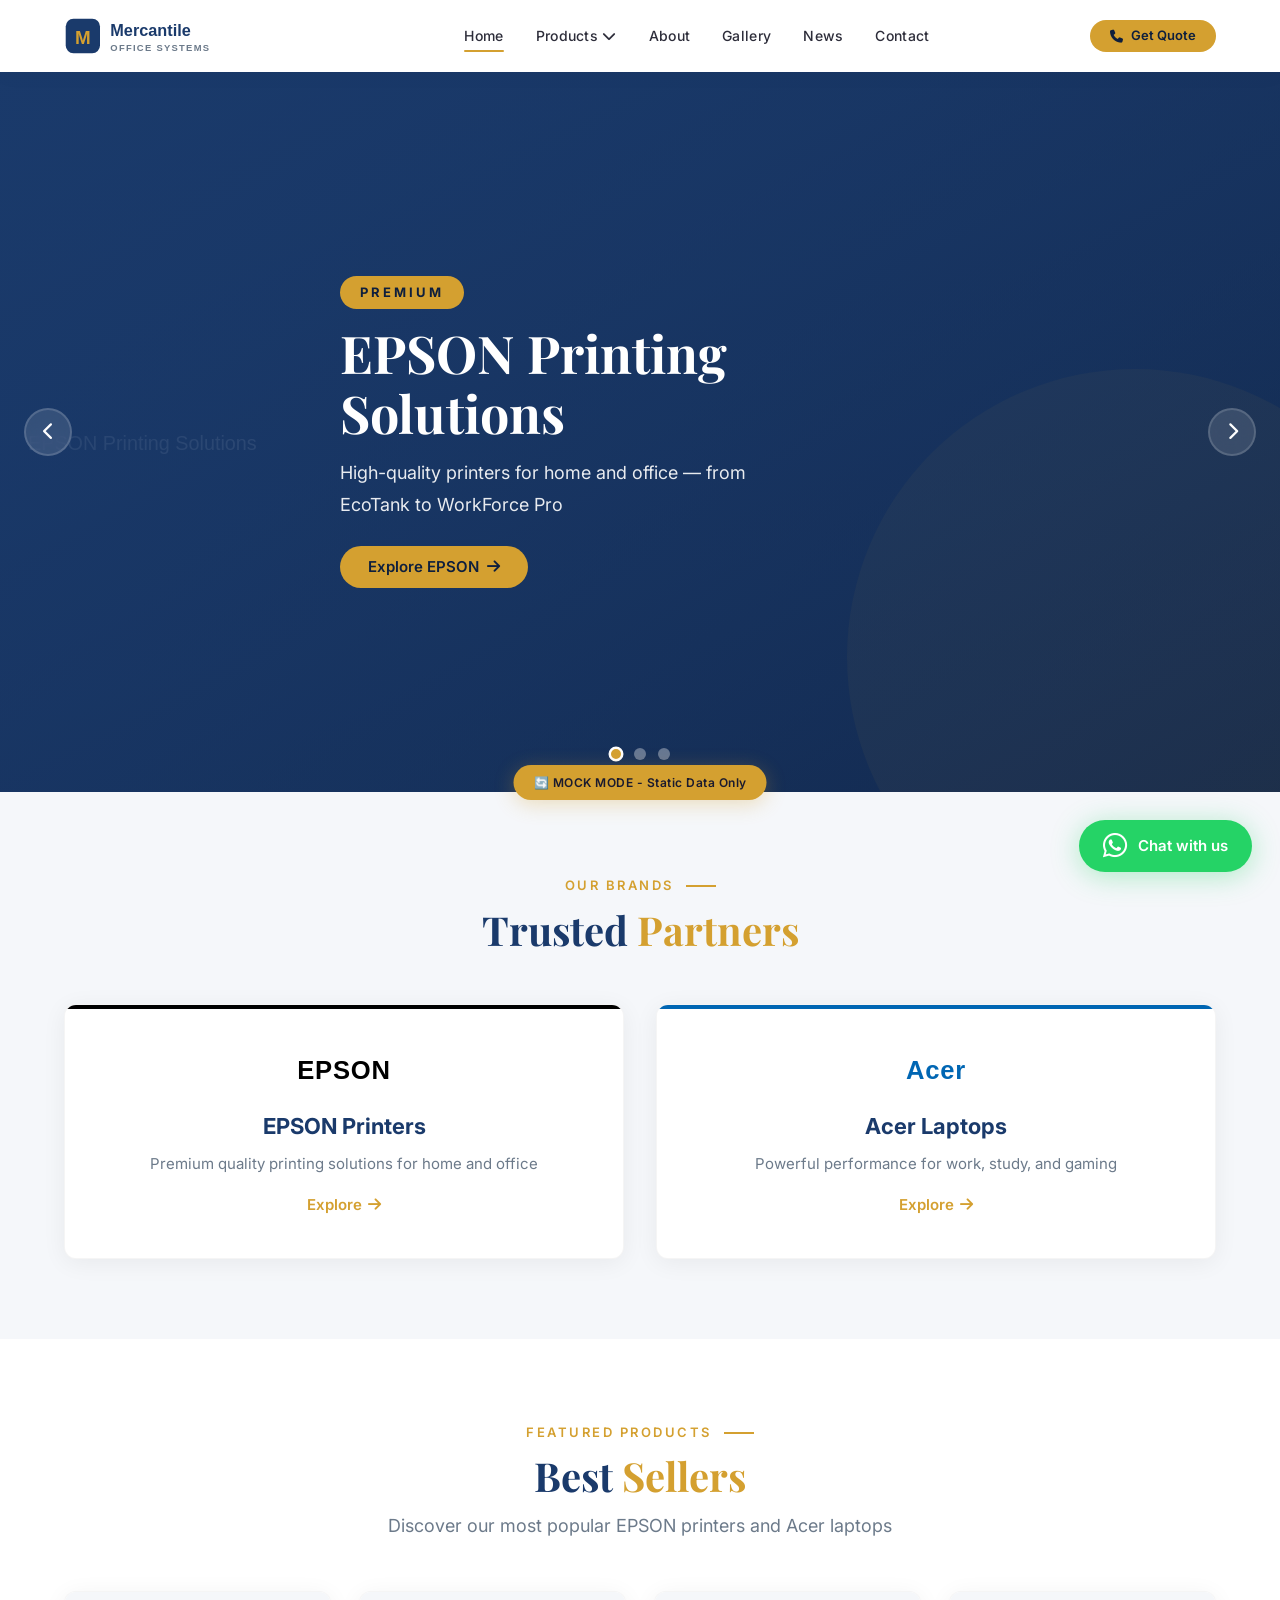
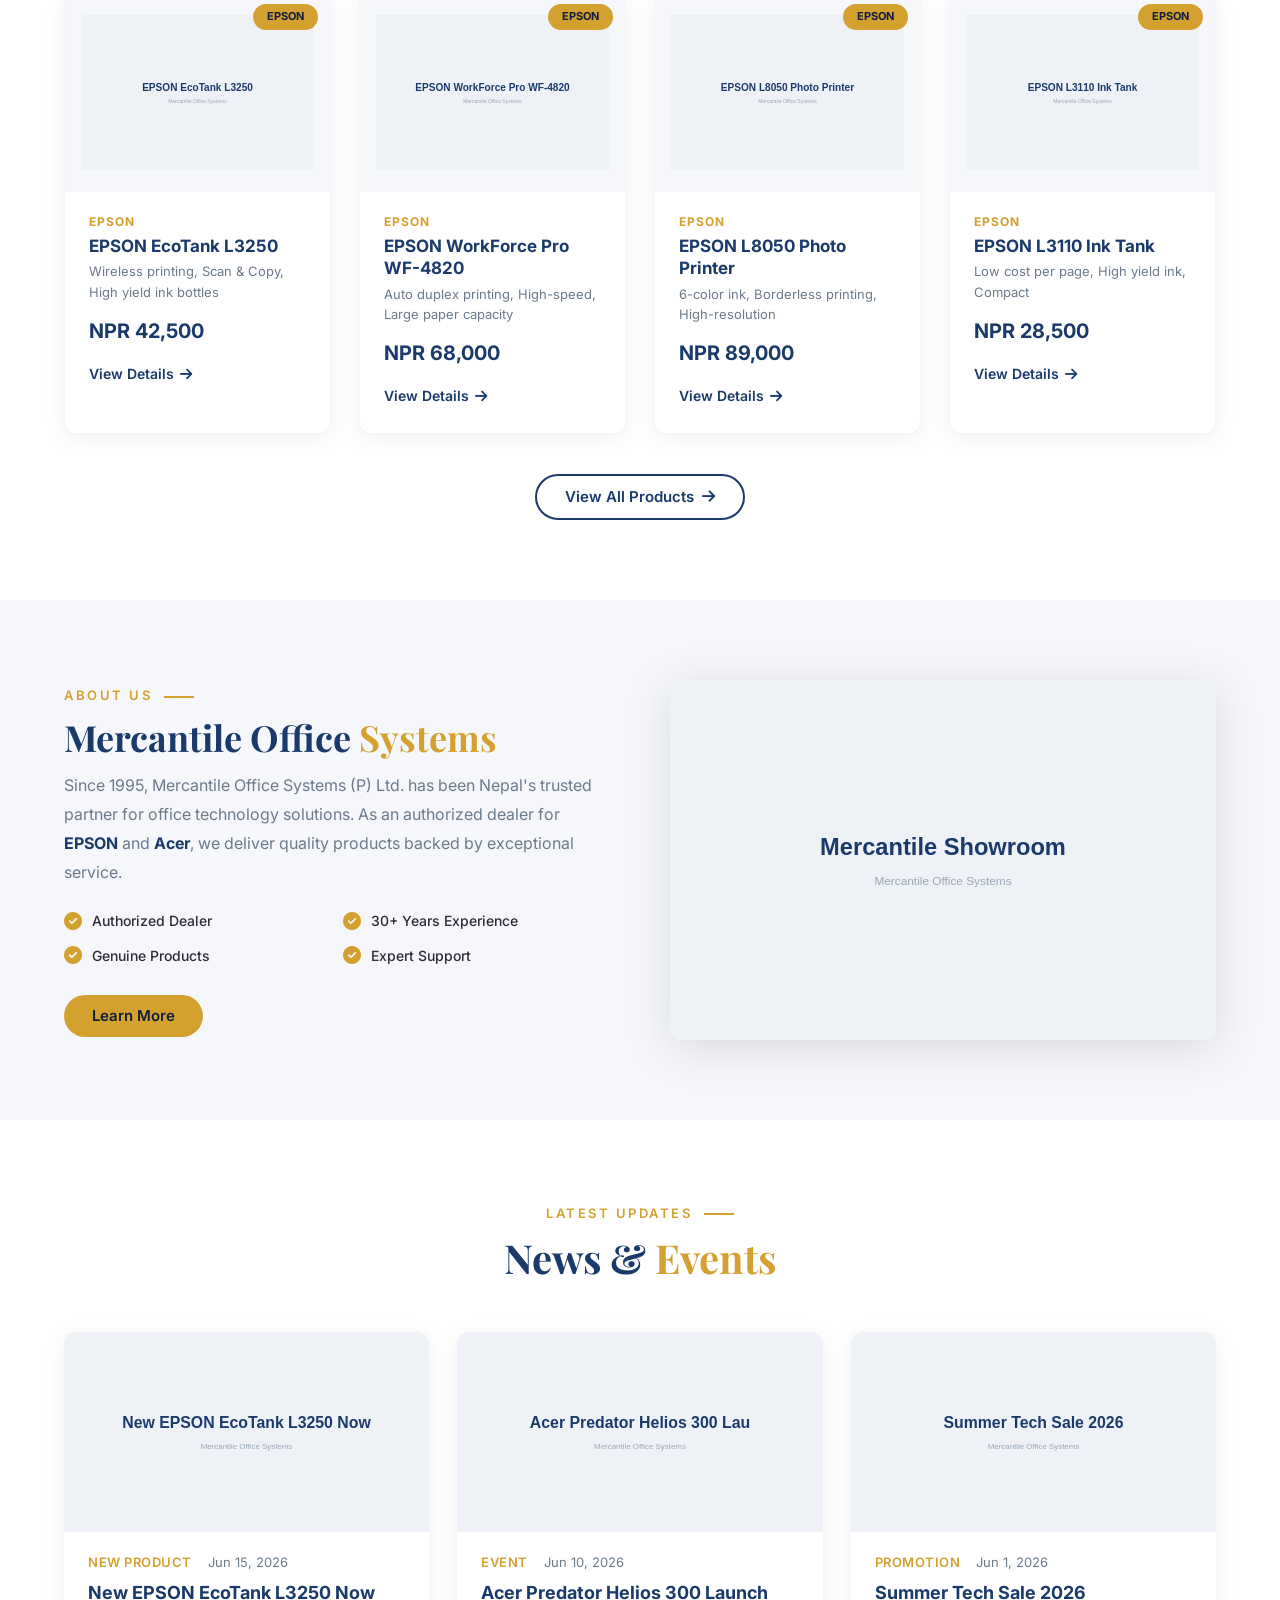
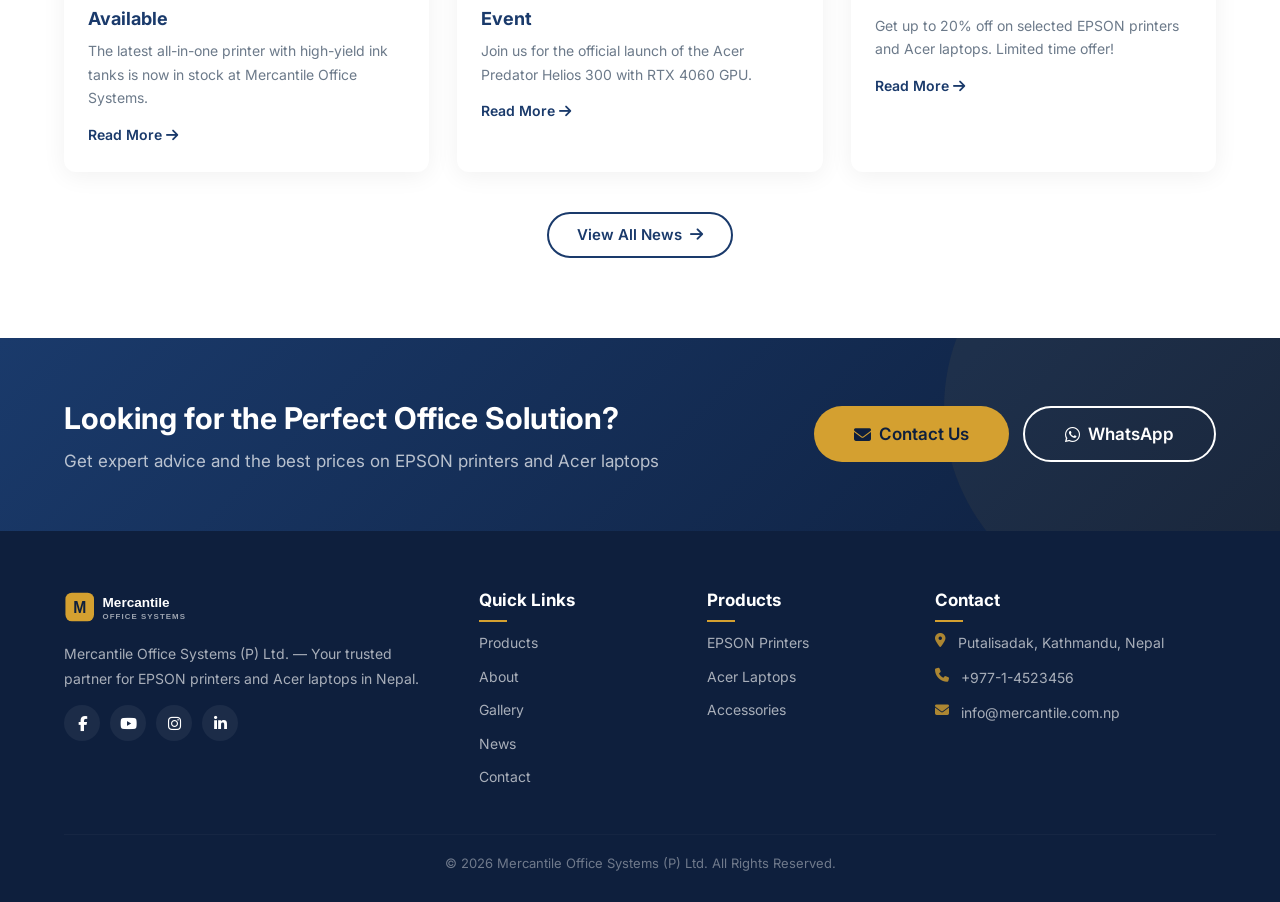
==== mercantile-demo-standalone.html @ 8b64f38b "Add files via upload" ====
<!DOCTYPE html>
<html lang="en">
<head>
    <meta charset="UTF-8">
    <meta name="viewport" content="width=device-width, initial-scale=1.0">
    <title>Mercantile Office Systems - EPSON | Acer</title>
    
    <!-- SEO Meta -->
    <meta name="description" content="Mercantile Office Systems - Authorized Dealer for EPSON Printers and Acer Laptops in Nepal.">
    <meta name="keywords" content="EPSON, Acer, Printers, Laptops, Office Systems, Nepal">
    
    <!-- Open Graph -->
    <meta property="og:title" content="Mercantile Office Systems - EPSON | Acer">
    <meta property="og:description" content="Authorized Dealer for EPSON Printers and Acer Laptops">
    
    <!-- Google Fonts -->
    <link href="https://fonts.googleapis.com/css2?family=Inter:wght@300;400;500;600;700;800;900&family=Playfair+Display:wght@700&display=swap" rel="stylesheet">
    
    <!-- Font Awesome -->
    <link rel="stylesheet" href="https://cdnjs.cloudflare.com/ajax/libs/font-awesome/6.5.0/css/all.min.css">
    
    <!-- Main Styles -->
    <style>
/* ========================================== */
/* MERCANTILE OFFICE SYSTEMS - MAIN STYLES    */
/* EPSON | ACER - Static Mockup              */
/* ========================================== */

/* ---------- CSS Variables ---------- */
:root {
    --primary: #1a3a6b;
    --primary-light: #2a5a8b;
    --primary-dark: #0e1f3d;
    --secondary: #d4a030;
    --secondary-light: #e8c060;
    --secondary-dark: #b88820;
    --white: #ffffff;
    --light: #f5f7fa;
    --gray: #6c757d;
    --dark: #1a1a2e;
    --text-color: #2d2d3a;
    --text-light: #6c7a8a;
    
    --epson-color: #000000;
    --epson-accent: #d4a030;
    --acer-color: #0066b3;
    --acer-accent: #00a2e8;
    
    --font-primary: 'Inter', -apple-system, BlinkMacSystemFont, 'Segoe UI', sans-serif;
    --font-display: 'Playfair Display', serif;
    
    --transition: all 0.3s cubic-bezier(0.4, 0, 0.2, 1);
    --shadow: 0 4px 24px rgba(0,0,0,0.06);
    --shadow-hover: 0 8px 48px rgba(0,0,0,0.12);
    --radius: 12px;
    --radius-sm: 8px;
}

/* ---------- Reset ---------- */
* {
    margin: 0;
    padding: 0;
    box-sizing: border-box;
}

html {
    scroll-behavior: smooth;
    -webkit-font-smoothing: antialiased;
}

body {
    font-family: var(--font-primary);
    color: var(--text-color);
    background: var(--white);
    line-height: 1.6;
    overflow-x: hidden;
}

.container {
    max-width: 1200px;
    margin: 0 auto;
    padding: 0 24px;
}

a {
    text-decoration: none;
    color: inherit;
    transition: var(--transition);
}

img {
    max-width: 100%;
    height: auto;
    display: block;
}

ul {
    list-style: none;
}

/* ---------- Typography ---------- */
.section-padding {
    padding: 80px 0;
}

.section-tag {
    display: inline-block;
    font-size: 13px;
    font-weight: 600;
    color: var(--secondary);
    text-transform: uppercase;
    letter-spacing: 2.5px;
    margin-bottom: 10px;
    position: relative;
}

.section-tag::after {
    content: '';
    display: inline-block;
    width: 30px;
    height: 2px;
    background: var(--secondary);
    margin-left: 12px;
    vertical-align: middle;
}

.section-title {
    font-family: var(--font-display);
    font-size: 40px;
    font-weight: 700;
    color: var(--primary);
    margin-bottom: 12px;
    line-height: 1.2;
}

.section-title span {
    color: var(--secondary);
}

.section-subtitle {
    font-size: 18px;
    color: var(--text-light);
    max-width: 600px;
    margin: 0 auto 40px;
}

.section-header {
    text-align: center;
    margin-bottom: 50px;
}

.section-footer {
    text-align: center;
    margin-top: 40px;
}

/* ---------- Buttons ---------- */
.btn {
    display: inline-flex;
    align-items: center;
    justify-content: center;
    gap: 8px;
    padding: 12px 28px;
    font-family: var(--font-primary);
    font-weight: 600;
    font-size: 15px;
    border-radius: 50px;
    border: none;
    cursor: pointer;
    transition: var(--transition);
    text-align: center;
    line-height: 1.2;
}

.btn-primary {
    background: var(--secondary);
    color: var(--primary-dark);
}

.btn-primary:hover {
    background: var(--secondary-light);
    transform: translateY(-2px);
    box-shadow: 0 8px 30px rgba(212, 160, 48, 0.35);
}

.btn-outline-primary {
    background: transparent;
    color: var(--primary);
    border: 2px solid var(--primary);
}

.btn-outline-primary:hover {
    background: var(--primary);
    color: var(--white);
    transform: translateY(-2px);
}

.btn-outline-light {
    background: transparent;
    color: var(--white);
    border: 2px solid var(--white);
}

.btn-outline-light:hover {
    background: var(--white);
    color: var(--primary);
    transform: translateY(-2px);
}

.btn-lg {
    padding: 16px 40px;
    font-size: 17px;
}

.btn-sm {
    padding: 8px 20px;
    font-size: 13px;
}

/* ---------- Header ---------- */
#main-header {
    position: fixed;
    top: 0;
    left: 0;
    right: 0;
    z-index: 1000;
    background: rgba(255, 255, 255, 0.97);
    backdrop-filter: blur(12px);
    box-shadow: 0 1px 24px rgba(0,0,0,0.04);
    transition: var(--transition);
}

#main-header.scrolled {
    box-shadow: 0 4px 40px rgba(0,0,0,0.08);
}

.header-wrapper {
    display: flex;
    align-items: center;
    justify-content: space-between;
    padding: 10px 0;
    min-height: 72px;
}

.logo img {
    height: 48px;
    width: auto;
}

/* Navigation */
.main-nav .nav-list {
    display: flex;
    align-items: center;
    gap: 32px;
}

.main-nav .nav-list > li > a {
    font-weight: 500;
    font-size: 14px;
    color: var(--text-color);
    padding: 8px 0;
    position: relative;
    letter-spacing: 0.3px;
}

.main-nav .nav-list > li > a::after {
    content: '';
    position: absolute;
    bottom: 0;
    left: 0;
    width: 0;
    height: 2.5px;
    background: var(--secondary);
    transition: var(--transition);
    border-radius: 2px;
}

.main-nav .nav-list > li > a:hover::after,
.main-nav .nav-list > li > a.active::after {
    width: 100%;
}

.main-nav .nav-list > li > a:hover {
    color: var(--primary);
}

/* Dropdown */
.dropdown-menu {
    position: absolute;
    top: calc(100% + 12px);
    left: 50%;
    transform: translateX(-50%) translateY(8px);
    background: var(--white);
    min-width: 220px;
    padding: 8px 0;
    border-radius: var(--radius);
    box-shadow: var(--shadow-hover);
    opacity: 0;
    visibility: hidden;
    transition: var(--transition);
    border: 1px solid rgba(0,0,0,0.04);
}

.dropdown:hover .dropdown-menu {
    opacity: 1;
    visibility: visible;
    transform: translateX(-50%) translateY(0);
}

.dropdown-menu li a {
    display: block;
    padding: 10px 24px;
    font-size: 14px;
    color: var(--text-color);
    transition: var(--transition);
}

.dropdown-menu li a:hover {
    background: var(--light);
    color: var(--primary);
}

/* Mobile Toggle */
.mobile-menu-toggle {
    display: none;
    flex-direction: column;
    gap: 5px;
    background: none;
    border: none;
    cursor: pointer;
    padding: 4px;
}

.mobile-menu-toggle span {
    display: block;
    width: 26px;
    height: 2.5px;
    background: var(--primary);
    border-radius: 2px;
    transition: var(--transition);
}

.mobile-menu-toggle.active span:nth-child(1) {
    transform: rotate(45deg) translate(5px, 5px);
}

.mobile-menu-toggle.active span:nth-child(2) {
    opacity: 0;
}

.mobile-menu-toggle.active span:nth-child(3) {
    transform: rotate(-45deg) translate(5px, -5px);
}

/* ---------- Hero Slider ---------- */
.hero-slider {
    margin-top: 72px;
    position: relative;
    height: 80vh;
    min-height: 480px;
    max-height: 720px;
    overflow: hidden;
}

.slider-container {
    width: 100%;
    height: 100%;
    position: relative;
}

.slider-track {
    display: flex;
    width: 100%;
    height: 100%;
    transition: transform 0.7s cubic-bezier(0.25, 0.46, 0.45, 0.94);
}

.slide {
    flex: 0 0 100%;
    height: 100%;
    position: relative;
    display: flex;
    align-items: center;
}

.slide-bg {
    position: absolute;
    inset: 0;
    background-size: cover;
    background-position: center;
    background-repeat: no-repeat;
}

.slide-bg::after {
    content: '';
    position: absolute;
    inset: 0;
    background: linear-gradient(135deg, rgba(26, 58, 107, 0.85) 0%, rgba(26, 58, 107, 0.30) 100%);
}

.slide-content {
    position: relative;
    z-index: 2;
    color: var(--white);
    max-width: 680px;
    padding: 40px;
    animation: slideUp 0.7s ease forwards;
}

.slide-content .slide-tag {
    display: inline-block;
    font-size: 13px;
    text-transform: uppercase;
    letter-spacing: 3px;
    background: var(--secondary);
    color: var(--primary-dark);
    padding: 6px 20px;
    border-radius: 50px;
    font-weight: 700;
    margin-bottom: 14px;
}

.slide-content h1 {
    font-family: var(--font-display);
    font-size: 52px;
    font-weight: 700;
    line-height: 1.15;
    margin-bottom: 14px;
}

.slide-content h1 span {
    color: var(--secondary);
}

.slide-content p {
    font-size: 18px;
    opacity: 0.9;
    margin-bottom: 24px;
    max-width: 480px;
    line-height: 1.8;
}

.slide-content .btn-group {
    display: flex;
    gap: 14px;
    flex-wrap: wrap;
}

/* Slider Controls */
.slider-btn {
    position: absolute;
    top: 50%;
    transform: translateY(-50%);
    background: rgba(255,255,255,0.12);
    backdrop-filter: blur(10px);
    border: 2px solid rgba(255,255,255,0.15);
    color: var(--white);
    width: 48px;
    height: 48px;
    border-radius: 50%;
    display: flex;
    align-items: center;
    justify-content: center;
    cursor: pointer;
    transition: var(--transition);
    z-index: 10;
    font-size: 18px;
}

.slider-btn:hover {
    background: var(--secondary);
    border-color: var(--secondary);
    color: var(--primary-dark);
}

.slider-btn.prev { left: 24px; }
.slider-btn.next { right: 24px; }

.slider-dots {
    position: absolute;
    bottom: 32px;
    left: 50%;
    transform: translateX(-50%);
    display: flex;
    gap: 12px;
    z-index: 10;
}

.slider-dots .dot {
    width: 12px;
    height: 12px;
    border-radius: 50%;
    background: rgba(255,255,255,0.35);
    border: 2px solid transparent;
    cursor: pointer;
    transition: var(--transition);
}

.slider-dots .dot.active {
    background: var(--secondary);
    border-color: var(--white);
    transform: scale(1.25);
}

@keyframes slideUp {
    from { opacity: 0; transform: translateY(30px); }
    to { opacity: 1; transform: translateY(0); }
}

/* ---------- Brand Section ---------- */
.brand-section {
    background: var(--light);
}

.brand-grid {
    display: grid;
    grid-template-columns: 1fr 1fr;
    gap: 32px;
}

.brand-card {
    background: var(--white);
    border-radius: var(--radius);
    padding: 40px 36px;
    text-align: center;
    box-shadow: var(--shadow);
    transition: var(--transition);
    border: 1px solid rgba(0,0,0,0.04);
    position: relative;
    overflow: hidden;
}

.brand-card::before {
    content: '';
    position: absolute;
    top: 0;
    left: 0;
    right: 0;
    height: 4px;
}

.brand-card.epson::before {
    background: var(--epson-color);
}

.brand-card.acer::before {
    background: var(--acer-color);
}

.brand-card:hover {
    transform: translateY(-6px);
    box-shadow: var(--shadow-hover);
}

.brand-card .brand-logo {
    height: 48px;
    margin: 0 auto 16px;
    object-fit: contain;
}

.brand-card h3 {
    font-size: 22px;
    font-weight: 700;
    color: var(--primary);
    margin-bottom: 8px;
}

.brand-card p {
    color: var(--text-light);
    font-size: 15px;
    margin-bottom: 16px;
}

.brand-link {
    font-weight: 600;
    color: var(--secondary);
    display: inline-flex;
    align-items: center;
    gap: 6px;
    font-size: 15px;
}

.brand-link:hover {
    color: var(--secondary-dark);
    gap: 12px;
}

/* ---------- Products Section ---------- */
.products-grid {
    display: grid;
    grid-template-columns: repeat(auto-fill, minmax(260px, 1fr));
    gap: 28px;
}

.product-card {
    background: var(--white);
    border-radius: var(--radius);
    overflow: hidden;
    box-shadow: var(--shadow);
    transition: var(--transition);
    border: 1px solid rgba(0,0,0,0.04);
}

.product-card:hover {
    transform: translateY(-6px);
    box-shadow: var(--shadow-hover);
}

.product-card .product-image {
    height: 200px;
    overflow: hidden;
    background: var(--light);
    position: relative;
}

.product-card .product-image img {
    width: 100%;
    height: 100%;
    object-fit: contain;
    padding: 16px;
    transition: var(--transition);
}

.product-card:hover .product-image img {
    transform: scale(1.04);
}

.product-card .product-badge {
    position: absolute;
    top: 12px;
    right: 12px;
    font-size: 11px;
    font-weight: 700;
    text-transform: uppercase;
    padding: 4px 14px;
    border-radius: 50px;
    background: var(--secondary);
    color: var(--primary-dark);
}

.product-card .product-body {
    padding: 20px 24px 24px;
}

.product-card .product-brand {
    font-size: 12px;
    font-weight: 700;
    text-transform: uppercase;
    letter-spacing: 1px;
    color: var(--secondary);
    margin-bottom: 4px;
}

.product-card h3 {
    font-size: 17px;
    font-weight: 700;
    color: var(--primary);
    margin-bottom: 4px;
    line-height: 1.3;
}

.product-card .product-specs {
    font-size: 13px;
    color: var(--text-light);
    margin-bottom: 12px;
    line-height: 1.6;
}

.product-card .product-price {
    font-size: 20px;
    font-weight: 700;
    color: var(--primary);
    margin-bottom: 14px;
}

.product-card .product-link {
    display: inline-flex;
    align-items: center;
    gap: 6px;
    font-weight: 600;
    color: var(--primary);
    font-size: 14px;
}

.product-card .product-link:hover {
    color: var(--secondary);
}

/* ---------- About Section ---------- */
.about-section {
    background: var(--light);
}

.about-wrapper {
    display: grid;
    grid-template-columns: 1fr 1fr;
    gap: 60px;
    align-items: center;
}

.about-content .section-title {
    font-size: 36px;
}

.about-content p {
    color: var(--text-light);
    font-size: 16px;
    line-height: 1.8;
    margin-bottom: 24px;
}

.about-content p strong {
    color: var(--primary);
}

.about-features {
    display: grid;
    grid-template-columns: 1fr 1fr;
    gap: 12px;
    margin-bottom: 28px;
}

.about-features .feature {
    display: flex;
    align-items: center;
    gap: 10px;
    font-weight: 500;
    font-size: 14px;
}

.about-features .feature i {
    color: var(--secondary);
    font-size: 18px;
}

.about-image {
    border-radius: var(--radius);
    overflow: hidden;
    box-shadow: var(--shadow-hover);
}

.about-image img {
    width: 100%;
    height: 360px;
    object-fit: cover;
    transition: var(--transition);
}

.about-image:hover img {
    transform: scale(1.02);
}

/* ---------- News Section ---------- */
.news-grid {
    display: grid;
    grid-template-columns: repeat(auto-fill, minmax(320px, 1fr));
    gap: 28px;
}

.news-card {
    background: var(--white);
    border-radius: var(--radius);
    overflow: hidden;
    box-shadow: var(--shadow);
    transition: var(--transition);
}

.news-card:hover {
    transform: translateY(-6px);
    box-shadow: var(--shadow-hover);
}

.news-card .news-image {
    height: 200px;
    overflow: hidden;
    background: var(--light);
}

.news-card .news-image img {
    width: 100%;
    height: 100%;
    object-fit: cover;
    transition: var(--transition);
}

.news-card:hover .news-image img {
    transform: scale(1.04);
}

.news-card .news-body {
    padding: 20px 24px 24px;
}

.news-card .news-meta {
    display: flex;
    gap: 16px;
    font-size: 13px;
    color: var(--text-light);
    margin-bottom: 8px;
}

.news-card .news-meta .category {
    color: var(--secondary);
    font-weight: 600;
    text-transform: uppercase;
    letter-spacing: 0.5px;
}

.news-card h3 {
    font-size: 18px;
    font-weight: 700;
    color: var(--primary);
    margin-bottom: 8px;
    line-height: 1.4;
}

.news-card p {
    color: var(--text-light);
    font-size: 14px;
    line-height: 1.7;
    margin-bottom: 12px;
}

.news-card .read-more {
    font-weight: 600;
    color: var(--primary);
    font-size: 14px;
    display: inline-flex;
    align-items: center;
    gap: 4px;
}

.news-card .read-more:hover {
    color: var(--secondary);
}

/* ---------- CTA Section ---------- */
.cta-section {
    background: linear-gradient(135deg, var(--primary), var(--primary-dark));
    padding: 56px 0;
    position: relative;
    overflow: hidden;
}

.cta-section::before {
    content: '';
    position: absolute;
    right: -5%;
    bottom: -40%;
    width: 400px;
    height: 400px;
    border-radius: 50%;
    background: rgba(212, 160, 48, 0.06);
}

.cta-wrapper {
    display: flex;
    justify-content: space-between;
    align-items: center;
    gap: 40px;
    position: relative;
    z-index: 1;
}

.cta-content h2 {
    color: var(--white);
    font-size: 30px;
    font-weight: 700;
    margin-bottom: 6px;
}

.cta-content p {
    color: rgba(255,255,255,0.7);
    font-size: 17px;
}

.cta-buttons {
    display: flex;
    gap: 14px;
    flex-wrap: wrap;
}

/* ---------- Footer ---------- */
#main-footer {
    background: var(--primary-dark);
    color: rgba(255,255,255,0.8);
    padding: 56px 0 28px;
}

.footer-grid {
    display: grid;
    grid-template-columns: 2fr 1fr 1fr 1.5fr;
    gap: 40px;
    margin-bottom: 36px;
}

.footer-col .footer-logo {
    height: 40px;
    margin-bottom: 14px;
}

.footer-col p {
    font-size: 14px;
    line-height: 1.8;
    opacity: 0.8;
    margin-bottom: 14px;
}

.footer-col h4 {
    color: var(--white);
    font-size: 17px;
    margin-bottom: 16px;
    position: relative;
}

.footer-col h4::after {
    content: '';
    position: absolute;
    bottom: -8px;
    left: 0;
    width: 28px;
    height: 2px;
    background: var(--secondary);
}

.footer-links li {
    margin-bottom: 8px;
}

.footer-links li a {
    font-size: 14px;
    opacity: 0.8;
    transition: var(--transition);
}

.footer-links li a:hover {
    opacity: 1;
    color: var(--secondary);
    padding-left: 4px;
}

.social-links {
    display: flex;
    gap: 10px;
    margin-top: 12px;
}

.social-links a {
    width: 36px;
    height: 36px;
    border-radius: 50%;
    background: rgba(255,255,255,0.06);
    display: flex;
    align-items: center;
    justify-content: center;
    transition: var(--transition);
    color: var(--white);
    font-size: 15px;
}

.social-links a:hover {
    background: var(--secondary);
    color: var(--primary-dark);
    transform: translateY(-3px);
}

.contact-info p {
    display: flex;
    align-items: flex-start;
    gap: 12px;
    margin-bottom: 10px;
    font-size: 14px;
}

.contact-info p i {
    color: var(--secondary);
    margin-top: 3px;
}

.footer-bottom {
    border-top: 1px solid rgba(255,255,255,0.06);
    padding-top: 18px;
    text-align: center;
    font-size: 13px;
    opacity: 0.5;
}

/* ---------- WhatsApp Widget ---------- */
.whatsapp-widget {
    position: fixed;
    bottom: 28px;
    right: 28px;
    z-index: 999;
}

.whatsapp-widget a {
    display: flex;
    align-items: center;
    gap: 10px;
    background: #25D366;
    color: var(--white);
    padding: 12px 24px;
    border-radius: 50px;
    box-shadow: 0 4px 28px rgba(37, 211, 102, 0.35);
    transition: var(--transition);
    font-weight: 600;
    font-size: 15px;
}

.whatsapp-widget a:hover {
    transform: scale(1.05);
    box-shadow: 0 6px 40px rgba(37, 211, 102, 0.45);
}

.whatsapp-widget a i {
    font-size: 28px;
}

/* ---------- Utilities ---------- */
.text-center { text-align: center; }
.mt-20 { margin-top: 20px; }
.mb-20 { margin-bottom: 20px; }
.flex { display: flex; }
.flex-center { display: flex; align-items: center; justify-content: center; }
.gap-10 { gap: 10px; }
.gap-20 { gap: 20px; }
</style>
    <style>
/* ========================================== */
/* MERCANTILE OFFICE SYSTEMS - RESPONSIVE    */
/* ========================================== */

/* ---------- Tablets ---------- */
@media (max-width: 1024px) {
    .hero-slider {
        height: 60vh;
        min-height: 400px;
    }
    
    .slide-content h1 {
        font-size: 40px;
    }
    
    .about-wrapper {
        grid-template-columns: 1fr;
        gap: 40px;
    }
    
    .about-image img {
        height: 280px;
    }
    
    .footer-grid {
        grid-template-columns: 1fr 1fr;
        gap: 32px;
    }
    
    .products-grid {
        grid-template-columns: repeat(auto-fill, minmax(220px, 1fr));
    }
}

/* ---------- Mobile ---------- */
@media (max-width: 768px) {
    /* Header */
    .mobile-menu-toggle {
        display: flex;
    }
    
    .main-nav {
        position: fixed;
        top: 0;
        right: -100%;
        width: 80%;
        max-width: 360px;
        height: 100vh;
        background: var(--white);
        padding: 80px 32px 32px;
        transition: var(--transition);
        box-shadow: -4px 0 40px rgba(0,0,0,0.08);
        overflow-y: auto;
    }
    
    .main-nav.mobile-open {
        right: 0;
    }
    
    .main-nav .nav-list {
        flex-direction: column;
        align-items: stretch;
        gap: 4px;
    }
    
    .main-nav .nav-list > li > a {
        padding: 12px 0;
        font-size: 16px;
    }
    
    .dropdown-menu {
        position: static;
        transform: none;
        box-shadow: none;
        opacity: 1;
        visibility: visible;
        padding-left: 16px;
        border-left: 2px solid var(--secondary);
        display: none;
    }
    
    .dropdown:hover .dropdown-menu {
        transform: none;
    }
    
    .dropdown.active .dropdown-menu {
        display: block;
    }
    
    /* Hero */
    .hero-slider {
        height: 70vh;
        min-height: 380px;
        margin-top: 64px;
    }
    
    .slide-content {
        padding: 20px;
    }
    
    .slide-content h1 {
        font-size: 30px;
    }
    
    .slide-content p {
        font-size: 15px;
    }
    
    .slider-btn {
        width: 40px;
        height: 40px;
        font-size: 14px;
    }
    
    .slider-btn.prev { left: 12px; }
    .slider-btn.next { right: 12px; }
    
    /* Brand Section */
    .brand-grid {
        grid-template-columns: 1fr;
        gap: 20px;
    }
    
    .brand-card {
        padding: 28px 24px;
    }
    
    /* Products */
    .products-grid {
        grid-template-columns: repeat(auto-fill, minmax(160px, 1fr));
        gap: 16px;
    }
    
    .product-card .product-image {
        height: 150px;
    }
    
    .product-card .product-body {
        padding: 14px 16px 18px;
    }
    
    .product-card h3 {
        font-size: 15px;
    }
    
    .product-card .product-price {
        font-size: 17px;
    }
    
    /* News */
    .news-grid {
        grid-template-columns: 1fr;
        gap: 20px;
    }
    
    /* About */
    .about-features {
        grid-template-columns: 1fr 1fr;
    }
    
    /* CTA */
    .cta-wrapper {
        flex-direction: column;
        text-align: center;
    }
    
    .cta-content h2 {
        font-size: 24px;
    }
    
    .cta-buttons {
        justify-content: center;
    }
    
    /* Footer */
    .footer-grid {
        grid-template-columns: 1fr;
        gap: 28px;
    }
    
    /* Section Padding */
    .section-padding {
        padding: 48px 0;
    }
    
    .section-title {
        font-size: 30px;
    }
    
    .section-subtitle {
        font-size: 15px;
    }
    
    /* WhatsApp */
    .whatsapp-widget .whatsapp-label {
        display: none;
    }
    
    .whatsapp-widget a {
        padding: 14px;
        border-radius: 50%;
    }
    
    .whatsapp-widget a i {
        font-size: 32px;
    }
}

/* ---------- Small Mobile ---------- */
@media (max-width: 480px) {
    .container {
        padding: 0 16px;
    }
    
    .hero-slider {
        height: 60vh;
        min-height: 320px;
    }
    
    .slide-content h1 {
        font-size: 24px;
    }
    
    .slide-content .slide-tag {
        font-size: 11px;
        padding: 4px 14px;
    }
    
    .products-grid {
        grid-template-columns: 1fr 1fr;
        gap: 12px;
    }
    
    .product-card .product-image {
        height: 120px;
    }
    
    .product-card .product-body {
        padding: 10px 12px 14px;
    }
    
    .product-card h3 {
        font-size: 13px;
    }
    
    .product-card .product-specs {
        font-size: 11px;
    }
    
    .product-card .product-price {
        font-size: 15px;
    }
    
    .product-card .product-link {
        font-size: 12px;
    }
    
    .btn {
        padding: 10px 20px;
        font-size: 13px;
    }
    
    .btn-lg {
        padding: 12px 28px;
        font-size: 15px;
    }
}
</style>
</head>
<body>

    <!-- ========================================== -->
    <!-- HEADER -->
    <!-- ========================================== -->
    <header id="main-header">
        <div class="container">
            <div class="header-wrapper">
                <div class="logo">
                    <a href="./index.html">
                        <img src="data:image/svg+xml;charset=utf-8,%3Csvg%20xmlns%3D%22http%3A//www.w3.org/2000/svg%22%20viewBox%3D%220%200%20280%2056%22%20width%3D%22280%22%20height%3D%2256%22%3E%0A%20%20%3Crect%20x%3D%222%22%20y%3D%228%22%20width%3D%2240%22%20height%3D%2240%22%20rx%3D%229%22%20fill%3D%22%231a3a6b%22/%3E%0A%20%20%3Ctext%20x%3D%2222%22%20y%3D%2237%22%20font-family%3D%22Inter%2C%20sans-serif%22%20font-size%3D%2222%22%20font-weight%3D%22800%22%20fill%3D%22%23d4a030%22%20text-anchor%3D%22middle%22%3EM%3C/text%3E%0A%20%20%3Ctext%20x%3D%2254%22%20y%3D%2228%22%20font-family%3D%22Inter%2C%20sans-serif%22%20font-size%3D%2219%22%20font-weight%3D%22800%22%20fill%3D%22%231a3a6b%22%3EMercantile%3C/text%3E%0A%20%20%3Ctext%20x%3D%2254%22%20y%3D%2245%22%20font-family%3D%22Inter%2C%20sans-serif%22%20font-size%3D%2211%22%20font-weight%3D%22600%22%20fill%3D%22%236c7a8a%22%20letter-spacing%3D%221.5%22%3EOFFICE%20SYSTEMS%3C/text%3E%0A%3C/svg%3E%0A" alt="Mercantile Office Systems" id="site-logo">
                    </a>
                </div>
                
                <nav class="main-nav" id="main-nav">
                    <ul class="nav-list">
                        <li><a href="./index.html" class="active">Home</a></li>
                        <li class="dropdown">
                            <a href="#" data-page="products.html">Products <i class="fas fa-chevron-down"></i></a>
                            <ul class="dropdown-menu">
                                <li><a href="#" data-page="products.html?category=Printer">EPSON Printers</a></li>
                                <li><a href="#" data-page="products.html?category=Laptop">Acer Laptops</a></li>
                                <li><a href="#" data-page="products.html?category=Accessory">Accessories</a></li>
                            </ul>
                        </li>
                        <li><a href="#" data-page="about.html">About</a></li>
                        <li><a href="#" data-page="gallery.html">Gallery</a></li>
                        <li><a href="#" data-page="news.html">News</a></li>
                        <li><a href="#" data-page="contact.html">Contact</a></li>
                    </ul>
                </nav>
                
                <div class="header-actions">
                    <a href="#" data-page="contact.html" class="btn btn-primary btn-sm">
                        <i class="fas fa-phone"></i> Get Quote
                    </a>
                    <button class="mobile-menu-toggle" id="mobile-toggle">
                        <span></span><span></span><span></span>
                    </button>
                </div>
            </div>
        </div>
    </header>

    <!-- ========================================== -->
    <!-- MAIN CONTENT -->
    <!-- ========================================== -->
    <main>
        <!-- Hero Slider -->
        <section class="hero-slider" id="hero-slider">
            <div class="slider-container">
                <div class="slider-track" id="slider-track"></div>
                
                <button class="slider-btn prev" id="slider-prev">
                    <i class="fas fa-chevron-left"></i>
                </button>
                <button class="slider-btn next" id="slider-next">
                    <i class="fas fa-chevron-right"></i>
                </button>
                
                <div class="slider-dots" id="slider-dots"></div>
            </div>
        </section>

        <!-- Brand Showcase -->
        <section class="brand-section section-padding">
            <div class="container">
                <div class="section-header">
                    <span class="section-tag">Our Brands</span>
                    <h2 class="section-title">Trusted <span>Partners</span></h2>
                </div>
                
                <div class="brand-grid">
                    <div class="brand-card epson">
                        <img src="data:image/svg+xml;charset=utf-8,%3Csvg%20xmlns%3D%22http%3A//www.w3.org/2000/svg%22%20viewBox%3D%220%200%20280%2056%22%20width%3D%22280%22%20height%3D%2256%22%3E%0A%20%20%3Crect%20x%3D%222%22%20y%3D%228%22%20width%3D%2240%22%20height%3D%2240%22%20rx%3D%229%22%20fill%3D%22%231a3a6b%22/%3E%0A%20%20%3Ctext%20x%3D%2222%22%20y%3D%2237%22%20font-family%3D%22Inter%2C%20sans-serif%22%20font-size%3D%2222%22%20font-weight%3D%22800%22%20fill%3D%22%23d4a030%22%20text-anchor%3D%22middle%22%3EM%3C/text%3E%0A%20%20%3Ctext%20x%3D%2254%22%20y%3D%2228%22%20font-family%3D%22Inter%2C%20sans-serif%22%20font-size%3D%2219%22%20font-weight%3D%22800%22%20fill%3D%22%231a3a6b%22%3EMercantile%3C/text%3E%0A%20%20%3Ctext%20x%3D%2254%22%20y%3D%2245%22%20font-family%3D%22Inter%2C%20sans-serif%22%20font-size%3D%2211%22%20font-weight%3D%22600%22%20fill%3D%22%236c7a8a%22%20letter-spacing%3D%221.5%22%3EOFFICE%20SYSTEMS%3C/text%3E%0A%3C/svg%3E%0A" alt="EPSON" class="brand-logo">
                        <h3>EPSON Printers</h3>
                        <p>Premium quality printing solutions for home and office</p>
                        <a href="#" data-page="products.html?category=Printer" class="brand-link">Explore <i class="fas fa-arrow-right"></i></a>
                    </div>
                    <div class="brand-card acer">
                        <img src="data:image/svg+xml;charset=utf-8,%3Csvg%20xmlns%3D%22http%3A//www.w3.org/2000/svg%22%20viewBox%3D%220%200%20280%2056%22%20width%3D%22280%22%20height%3D%2256%22%3E%0A%20%20%3Crect%20x%3D%222%22%20y%3D%228%22%20width%3D%2240%22%20height%3D%2240%22%20rx%3D%229%22%20fill%3D%22%231a3a6b%22/%3E%0A%20%20%3Ctext%20x%3D%2222%22%20y%3D%2237%22%20font-family%3D%22Inter%2C%20sans-serif%22%20font-size%3D%2222%22%20font-weight%3D%22800%22%20fill%3D%22%23d4a030%22%20text-anchor%3D%22middle%22%3EM%3C/text%3E%0A%20%20%3Ctext%20x%3D%2254%22%20y%3D%2228%22%20font-family%3D%22Inter%2C%20sans-serif%22%20font-size%3D%2219%22%20font-weight%3D%22800%22%20fill%3D%22%231a3a6b%22%3EMercantile%3C/text%3E%0A%20%20%3Ctext%20x%3D%2254%22%20y%3D%2245%22%20font-family%3D%22Inter%2C%20sans-serif%22%20font-size%3D%2211%22%20font-weight%3D%22600%22%20fill%3D%22%236c7a8a%22%20letter-spacing%3D%221.5%22%3EOFFICE%20SYSTEMS%3C/text%3E%0A%3C/svg%3E%0A" alt="Acer" class="brand-logo">
                        <h3>Acer Laptops</h3>
                        <p>Powerful performance for work, study, and gaming</p>
                        <a href="#" data-page="products.html?category=Laptop" class="brand-link">Explore <i class="fas fa-arrow-right"></i></a>
                    </div>
                </div>
            </div>
        </section>

        <!-- Products Preview -->
        <section class="products-section section-padding">
            <div class="container">
                <div class="section-header">
                    <span class="section-tag">Featured Products</span>
                    <h2 class="section-title">Best <span>Sellers</span></h2>
                    <p class="section-subtitle">Discover our most popular EPSON printers and Acer laptops</p>
                </div>
                
                <div class="products-grid" id="products-grid"></div>
                
                <div class="section-footer">
                    <a href="#" data-page="products.html" class="btn btn-outline-primary">
                        View All Products <i class="fas fa-arrow-right"></i>
                    </a>
                </div>
            </div>
        </section>

        <!-- About Preview -->
        <section class="about-section section-padding">
            <div class="container">
                <div class="about-wrapper">
                    <div class="about-content">
                        <span class="section-tag">About Us</span>
                        <h2 class="section-title">Mercantile Office <span>Systems</span></h2>
                        <p>
                            Since 1995, Mercantile Office Systems (P) Ltd. has been Nepal's trusted partner for 
                            office technology solutions. As an authorized dealer for <strong>EPSON</strong> and 
                            <strong>Acer</strong>, we deliver quality products backed by exceptional service.
                        </p>
                        <div class="about-features">
                            <div class="feature">
                                <i class="fas fa-check-circle"></i>
                                <span>Authorized Dealer</span>
                            </div>
                            <div class="feature">
                                <i class="fas fa-check-circle"></i>
                                <span>30+ Years Experience</span>
                            </div>
                            <div class="feature">
                                <i class="fas fa-check-circle"></i>
                                <span>Genuine Products</span>
                            </div>
                            <div class="feature">
                                <i class="fas fa-check-circle"></i>
                                <span>Expert Support</span>
                            </div>
                        </div>
                        <a href="#" data-page="about.html" class="btn btn-primary">Learn More</a>
                    </div>
                    <div class="about-image">
                        <img src="./src/images/about-showroom.jpg" alt="Mercantile Showroom" loading="lazy">
                    </div>
                </div>
            </div>
        </section>

        <!-- News Preview -->
        <section class="news-section section-padding">
            <div class="container">
                <div class="section-header">
                    <span class="section-tag">Latest Updates</span>
                    <h2 class="section-title">News & <span>Events</span></h2>
                </div>
                
                <div class="news-grid" id="news-grid"></div>
                
                <div class="section-footer">
                    <a href="#" data-page="news.html" class="btn btn-outline-primary">
                        View All News <i class="fas fa-arrow-right"></i>
                    </a>
                </div>
            </div>
        </section>

        <!-- CTA Section -->
        <section class="cta-section">
            <div class="container">
                <div class="cta-wrapper">
                    <div class="cta-content">
                        <h2>Looking for the Perfect Office Solution?</h2>
                        <p>Get expert advice and the best prices on EPSON printers and Acer laptops</p>
                    </div>
                    <div class="cta-buttons">
                        <a href="#" data-page="contact.html" class="btn btn-primary btn-lg">
                            <i class="fas fa-envelope"></i> Contact Us
                        </a>
                        <a href="#" class="btn btn-outline-light btn-lg" id="whatsapp-cta">
                            <i class="fab fa-whatsapp"></i> WhatsApp
                        </a>
                    </div>
                </div>
            </div>
        </section>
    </main>

    <!-- ========================================== -->
    <!-- FOOTER -->
    <!-- ========================================== -->
    <footer id="main-footer">
        <div class="container">
            <div class="footer-grid">
                <div class="footer-col">
                    <img src="data:image/svg+xml;charset=utf-8,%3Csvg%20xmlns%3D%22http%3A//www.w3.org/2000/svg%22%20viewBox%3D%220%200%20280%2056%22%20width%3D%22280%22%20height%3D%2256%22%3E%0A%20%20%3Crect%20x%3D%222%22%20y%3D%228%22%20width%3D%2240%22%20height%3D%2240%22%20rx%3D%229%22%20fill%3D%22%23d4a030%22/%3E%0A%20%20%3Ctext%20x%3D%2222%22%20y%3D%2237%22%20font-family%3D%22Inter%2C%20sans-serif%22%20font-size%3D%2222%22%20font-weight%3D%22800%22%20fill%3D%22%230e1f3d%22%20text-anchor%3D%22middle%22%3EM%3C/text%3E%0A%20%20%3Ctext%20x%3D%2254%22%20y%3D%2228%22%20font-family%3D%22Inter%2C%20sans-serif%22%20font-size%3D%2219%22%20font-weight%3D%22800%22%20fill%3D%22%23ffffff%22%3EMercantile%3C/text%3E%0A%20%20%3Ctext%20x%3D%2254%22%20y%3D%2245%22%20font-family%3D%22Inter%2C%20sans-serif%22%20font-size%3D%2211%22%20font-weight%3D%22600%22%20fill%3D%22rgba%28255%2C255%2C255%2C0.6%29%22%20letter-spacing%3D%221.5%22%3EOFFICE%20SYSTEMS%3C/text%3E%0A%3C/svg%3E%0A" alt="Mercantile" class="footer-logo">
                    <p>Mercantile Office Systems (P) Ltd. — Your trusted partner for EPSON printers and Acer laptops in Nepal.</p>
                    <div class="social-links" id="social-links">
                        <a href="#"><i class="fab fa-facebook-f"></i></a>
                        <a href="#"><i class="fab fa-youtube"></i></a>
                        <a href="#"><i class="fab fa-instagram"></i></a>
                        <a href="#"><i class="fab fa-linkedin-in"></i></a>
                    </div>
                </div>
                
                <div class="footer-col">
                    <h4>Quick Links</h4>
                    <ul class="footer-links">
                        <li><a href="#" data-page="products.html">Products</a></li>
                        <li><a href="#" data-page="about.html">About</a></li>
                        <li><a href="#" data-page="gallery.html">Gallery</a></li>
                        <li><a href="#" data-page="news.html">News</a></li>
                        <li><a href="#" data-page="contact.html">Contact</a></li>
                    </ul>
                </div>
                
                <div class="footer-col">
                    <h4>Products</h4>
                    <ul class="footer-links">
                        <li><a href="#" data-page="products.html?category=Printer">EPSON Printers</a></li>
                        <li><a href="#" data-page="products.html?category=Laptop">Acer Laptops</a></li>
                        <li><a href="#" data-page="products.html?category=Accessory">Accessories</a></li>
                    </ul>
                </div>
                
                <div class="footer-col">
                    <h4>Contact</h4>
                    <div class="contact-info">
                        <p><i class="fas fa-map-marker-alt"></i> <span id="footer-address">Kathmandu, Nepal</span></p>
                        <p><i class="fas fa-phone"></i> <span id="footer-phone">+977-1-XXXXXXXX</span></p>
                        <p><i class="fas fa-envelope"></i> <span id="footer-email">info@mercantile.com.np</span></p>
                    </div>
                </div>
            </div>
            
            <div class="footer-bottom">
                <p>&copy; <span id="current-year"></span> Mercantile Office Systems (P) Ltd. All Rights Reserved.</p>
            </div>
        </div>
    </footer>

    <!-- ========================================== -->
    <!-- WHATSAPP WIDGET -->
    <!-- ========================================== -->
    <div class="whatsapp-widget">
        <a href="#" id="whatsapp-link" target="_blank">
            <i class="fab fa-whatsapp"></i>
            <span class="whatsapp-label">Chat with us</span>
        </a>
    </div>

    <!-- ========================================== -->
    <!-- SCRIPTS -->
    <!-- ========================================== -->
    <script>
// ===== mock-data =====
// ==========================================
// MOCK DATA - MERCANTILE OFFICE SYSTEMS
// EPSON Printers | Acer Laptops
// ==========================================
const mockProducts = [
    // ===== EPSON PRINTERS =====
    {
        id: 1,
        name: 'EPSON EcoTank L3250',
        brand: 'EPSON',
        category: 'Printer',
        price: 'NPR 42,500',
        image: '/src/images/epson/ecotank-l3250.jpg',
        description: 'All-in-one ink tank printer with Wi-Fi and high-yield ink bottles.',
        specs: 'Wireless printing, Scan & Copy, High yield ink bottles',
        features: ['Wireless printing', 'High yield ink bottles', 'Scan and copy', 'Compact design']
    },
    {
        id: 2,
        name: 'EPSON WorkForce Pro WF-4820',
        brand: 'EPSON',
        category: 'Printer',
        price: 'NPR 68,000',
        image: '/src/images/epson/workforce-wf4820.jpg',
        description: 'Fast, reliable business printer with automatic duplex and large paper capacity.',
        specs: 'Auto duplex printing, High-speed, Large paper capacity',
        features: ['Auto duplex printing', 'High-speed printing', 'Large paper capacity', 'Business ready']
    },
    {
        id: 3,
        name: 'EPSON L8050 Photo Printer',
        brand: 'EPSON',
        category: 'Printer',
        price: 'NPR 89,000',
        image: '/src/images/epson/l8050.jpg',
        description: 'Professional photo printer with 6-color system for stunning borderless prints.',
        specs: '6-color ink, Borderless printing, High-resolution',
        features: ['6-color ink', 'Borderless printing', 'High-resolution output', 'Professional quality']
    },
    {
        id: 4,
        name: 'EPSON L3110 Ink Tank',
        brand: 'EPSON',
        category: 'Printer',
        price: 'NPR 28,500',
        image: '/src/images/epson/l3110.jpg',
        description: 'Budget-friendly ink tank printer with low cost per page and compact design.',
        specs: 'Low cost per page, High yield ink, Compact',
        features: ['Low cost per page', 'High yield ink', 'Compact design', 'Affordable']
    },
    {
        id: 5,
        name: 'EPSON ET-2850 EcoTank',
        brand: 'EPSON',
        category: 'Printer',
        price: 'NPR 55,000',
        image: '/src/images/epson/et-2850.jpg',
        description: 'Wireless all-in-one with easy-to-fill ink tanks and auto 2-sided printing.',
        specs: 'Auto 2-sided printing, Wireless, High capacity',
        features: ['Auto 2-sided printing', 'Wireless connectivity', 'High capacity ink', 'Easy to fill']
    },
    {
        id: 6,
        name: 'EPSON SC-P700 Photo Printer',
        brand: 'EPSON',
        category: 'Printer',
        price: 'NPR 125,000',
        image: '/src/images/epson/sc-p700.jpg',
        description: 'Professional wide-format photo printer with 10-color UltraChrome PRO ink.',
        specs: '10-color ink, Wide format, Professional',
        features: ['10-color UltraChrome PRO', 'Wide format printing', 'Professional grade', 'Gallery quality']
    },

    // ===== ACER LAPTOPS =====
    {
        id: 7,
        name: 'Acer Aspire 5',
        brand: 'Acer',
        category: 'Laptop',
        price: 'NPR 92,000',
        image: '/src/images/acer/aspire-5.jpg',
        description: '15.6" Full HD laptop with Intel Core i5, 8GB RAM, and 512GB SSD.',
        specs: 'Intel Core i5, 8GB RAM, 512GB SSD, 15.6" FHD',
        features: ['Intel Core i5', '8GB RAM', '512GB SSD', '15.6" FHD display']
    },
    {
        id: 8,
        name: 'Acer Predator Helios 300',
        brand: 'Acer',
        category: 'Laptop',
        price: 'NPR 185,000',
        image: '/src/images/acer/predator-helios-300.jpg',
        description: 'Gaming laptop with Intel Core i7, RTX 4060 GPU, and 16GB RAM.',
        specs: 'Intel Core i7, RTX 4060, 16GB RAM, 1TB SSD',
        features: ['Intel Core i7', 'RTX 4060 GPU', '16GB RAM', '1TB SSD', 'Gaming optimized']
    },
    {
        id: 9,
        name: 'Acer Swift 3',
        brand: 'Acer',
        category: 'Laptop',
        price: 'NPR 78,000',
        image: '/src/images/acer/swift-3.jpg',
        description: 'Lightweight ultrabook with AMD Ryzen 5, 8GB RAM, and 256GB SSD.',
        specs: 'AMD Ryzen 5, 8GB RAM, 256GB SSD, 14" FHD',
        features: ['AMD Ryzen 5', '8GB RAM', '256GB SSD', '14" FHD', 'Ultra-portable']
    },
    {
        id: 10,
        name: 'Acer ConceptD 7',
        brand: 'Acer',
        category: 'Laptop',
        price: 'NPR 220,000',
        image: '/src/images/acer/conceptd-7.jpg',
        description: 'Workstation laptop for creators with 4K display, Intel Core i9, and RTX 3080.',
        specs: '4K display, Intel Core i9, RTX 3080, 64GB RAM',
        features: ['4K display', 'Intel Core i9', 'RTX 3080', '64GB RAM', 'Creator focused']
    },
    {
        id: 11,
        name: 'Acer Nitro 5',
        brand: 'Acer',
        category: 'Laptop',
        price: 'NPR 135,000',
        image: '/src/images/acer/nitro-5.jpg',
        description: 'Gaming laptop with AMD Ryzen 7, RTX 3050, and 16GB RAM.',
        specs: 'AMD Ryzen 7, RTX 3050, 16GB RAM, 512GB SSD',
        features: ['AMD Ryzen 7', 'RTX 3050', '16GB RAM', '512GB SSD', 'Cooling system']
    },
    {
        id: 12,
        name: 'Acer TravelMate P2',
        brand: 'Acer',
        category: 'Laptop',
        price: 'NPR 65,000',
        image: '/src/images/acer/travelmate-p2.jpg',
        description: 'Business laptop with Intel Core i5, 8GB RAM, and 256GB SSD, rugged design.',
        specs: 'Intel Core i5, 8GB RAM, 256GB SSD, 14" FHD',
        features: ['Intel Core i5', '8GB RAM', '256GB SSD', '14" FHD', 'Rugged design', 'Business ready']
    }
];
const mockSliders = [
    {
        id: 1,
        title: 'Premium',
        subtitle: 'EPSON Printing Solutions',
        description: 'High-quality printers for home and office — from EcoTank to WorkForce Pro',
        image: '/src/images/sliders/epson-hero.jpg',
        button_text: 'Explore EPSON',
        button_url: '/src/pages/products.html?category=Printer'
    },
    {
        id: 2,
        title: 'Powerful',
        subtitle: 'Acer Performance Laptops',
        description: 'From gaming to business — find the perfect Acer laptop for your needs',
        image: '/src/images/sliders/acer-hero.jpg',
        button_text: 'Explore Acer',
        button_url: '/src/pages/products.html?category=Laptop'
    },
    {
        id: 3,
        title: 'Trusted Since 1995',
        subtitle: 'Mercantile Office Systems',
        description: 'Your authorized dealer for EPSON printers and Acer laptops in Nepal',
        image: '/src/images/sliders/mercantile-hero.jpg',
        button_text: 'Contact Us',
        button_url: '/src/pages/contact.html'
    }
];
const mockNews = [
    {
        id: 1,
        title: 'New EPSON EcoTank L3250 Now Available',
        excerpt: 'The latest all-in-one printer with high-yield ink tanks is now in stock at Mercantile Office Systems.',
        date: '2026-06-15',
        category: 'New Product',
        image: '/src/images/news/ecotank-launch.jpg'
    },
    {
        id: 2,
        title: 'Acer Predator Helios 300 Launch Event',
        excerpt: 'Join us for the official launch of the Acer Predator Helios 300 with RTX 4060 GPU.',
        date: '2026-06-10',
        category: 'Event',
        image: '/src/images/news/predator-launch.jpg'
    },
    {
        id: 3,
        title: 'Summer Tech Sale 2026',
        excerpt: 'Get up to 20% off on selected EPSON printers and Acer laptops. Limited time offer!',
        date: '2026-06-01',
        category: 'Promotion',
        image: '/src/images/news/summer-sale.jpg'
    },
    {
        id: 4,
        title: 'Mercantile Office Systems Turns 30',
        excerpt: 'Celebrating 30 years of providing quality office technology solutions in Nepal.',
        date: '2026-05-20',
        category: 'Anniversary',
        image: '/src/images/news/anniversary.jpg'
    }
];
const mockTestimonials = [
    {
        id: 1,
        name: 'Ram Sharma',
        company: 'ABC Office Supplies',
        review: 'Mercantile Office Systems provides the best EPSON printers in Nepal. Reliable service and competitive prices.',
        rating: 5
    },
    {
        id: 2,
        name: 'Sita Gurung',
        company: 'TechHub Nepal',
        review: 'We bought Acer laptops for our entire team. Great performance and excellent after-sales support.',
        rating: 5
    },
    {
        id: 3,
        name: 'Hari Poudel',
        company: 'Nepal Tech Solutions',
        review: 'Authorized dealer with genuine products. Trusted partner for over 10 years.',
        rating: 4
    }
];
const mockGallery = [
    { id: 1, image: '/src/images/gallery/showroom.jpg', title: 'Our Showroom' },
    { id: 2, image: '/src/images/gallery/epson-display.jpg', title: 'EPSON Display' },
    { id: 3, image: '/src/images/gallery/acer-display.jpg', title: 'Acer Display' },
    { id: 4, image: '/src/images/gallery/team.jpg', title: 'Our Team' },
    { id: 5, image: '/src/images/gallery/service-center.jpg', title: 'Service Center' },
    { id: 6, image: '/src/images/gallery/office.jpg', title: 'Mercantile Office' }
];
const mockSettings = {
    site_name: 'Mercantile Office Systems (P) Ltd.',
    phone: '+977-1-4523456',
    email: 'info@mercantile.com.np',
    address: 'Putalisadak, Kathmandu, Nepal',
    whatsapp_number: '+977-9851234567',
    facebook_url: 'https://facebook.com/mercantile',
    youtube_url: 'https://youtube.com/mercantile',
    instagram_url: 'https://instagram.com/mercantile',
    linkedin_url: 'https://linkedin.com/company/mercantile'
};
// ===== placeholders =====
// ==========================================
// PLACEHOLDER IMAGE GENERATOR
// Generates inline SVG data-URIs so the demo
// looks clean even without real image files.
// ==========================================

function svgDataUri(svg) {
    return 'data:image/svg+xml;charset=utf-8,' + encodeURIComponent(svg);
}

// Generic product / news placeholder with a label
function placeholder(label = 'Image', bg = '#eef2f7', fg = '#1a3a6b') {
    const text = String(label).slice(0, 28);
    const svg = `<svg xmlns="http://www.w3.org/2000/svg" width="600" height="400" viewBox="0 0 600 400">
        <rect width="600" height="400" fill="${bg}"/>
        <text x="300" y="195" font-family="Inter,sans-serif" font-size="26" font-weight="700" fill="${fg}" text-anchor="middle">${text}</text>
        <text x="300" y="228" font-family="Inter,sans-serif" font-size="13" fill="#9aa7b5" text-anchor="middle">Mercantile Office Systems</text>
    </svg>`;
    return svgDataUri(svg);
}

// Wide hero/slider placeholder
function placeholderSlide(label = '') {
    const svg = `<svg xmlns="http://www.w3.org/2000/svg" width="1600" height="800" viewBox="0 0 1600 800">
        <defs>
            <linearGradient id="g" x1="0" y1="0" x2="1" y2="1">
                <stop offset="0" stop-color="#1a3a6b"/>
                <stop offset="1" stop-color="#0e1f3d"/>
            </linearGradient>
        </defs>
        <rect width="1600" height="800" fill="url(#g)"/>
        <circle cx="1350" cy="650" r="320" fill="rgba(212,160,48,0.08)"/>
        <text x="120" y="420" font-family="Inter,sans-serif" font-size="22" fill="rgba(255,255,255,0.25)">${label}</text>
    </svg>`;
    return svgDataUri(svg);
}

// Brand logo placeholders (text-based, no external files needed)
function brandLogo(name) {
    const colors = { EPSON: '#000000', Acer: '#0066b3' };
    const color = colors[name] || '#1a3a6b';
    const svg = `<svg xmlns="http://www.w3.org/2000/svg" width="200" height="60" viewBox="0 0 200 60">
        <text x="100" y="42" font-family="Inter,sans-serif" font-size="32" font-weight="900" fill="${color}" text-anchor="middle" letter-spacing="1">${name}</text>
    </svg>`;
    return svgDataUri(svg);
}

// Attach a global onerror fallback to any <img> that fails to load
function attachImageFallbacks(root = document) {
    root.querySelectorAll('img').forEach(img => {
        if (img.dataset.fbBound) return;
        img.dataset.fbBound = '1';
        img.addEventListener('error', () => {
            const label = img.alt || 'Image';
            img.src = placeholder(label);
        }, { once: true });
    });
}

// ===== api =====
// ==========================================
// API CONFIGURATION - MERCANTILE OFFICE SYSTEMS
// ==========================================

// 🔄 SWITCH THIS TO 'false' WHEN CONNECTING TO SUPABASE
const USE_MOCK_DATA = true;  // ← CHANGE TO false AFTER APPROVAL

// ==========================================
// IMPORT MOCK DATA
// ==========================================

// ==========================================
// MOCK API FUNCTIONS
// ==========================================

// ----- Products -----
async function getProducts(filters = {}) {
    if (USE_MOCK_DATA) {
        let results = [...mockProducts];
        
        // Mock filtering
        if (filters.category) {
            results = results.filter(p => p.category === filters.category);
        }
        if (filters.brand) {
            results = results.filter(p => p.brand === filters.brand);
        }
        if (filters.search) {
            const q = filters.search.toLowerCase();
            results = results.filter(p => 
                p.name.toLowerCase().includes(q) || 
                p.description.toLowerCase().includes(q)
            );
        }
        
        return results;
    } else {
        // 🔗 SUPABASE CONNECTION (DISABLED)
        // const supabase = createClient(...);
        // let query = supabase.from('products').select('*');
        // if (filters.category) query = query.eq('category', filters.category);
        // if (filters.brand) query = query.eq('brand', filters.brand);
        // const { data } = await query;
        // return data;
        
        console.warn('🔗 Supabase not connected. Returning mock data.');
        return mockProducts; // Fallback
    }
}
async function getProductById(id) {
    if (USE_MOCK_DATA) {
        return mockProducts.find(p => p.id === id) || null;
    } else {
        // const { data } = await supabase.from('products').select('*').eq('id', id).single();
        // return data;
        return mockProducts.find(p => p.id === id) || null;
    }
}

// ----- Sliders -----
async function getSliders() {
    if (USE_MOCK_DATA) {
        return mockSliders;
    } else {
        // const { data } = await supabase.from('sliders').select('*').eq('is_active', true).order('sort_order');
        // return data;
        return mockSliders;
    }
}

// ----- News -----
async function getNews(limit = null) {
    if (USE_MOCK_DATA) {
        let results = [...mockNews];
        if (limit) results = results.slice(0, limit);
        return results;
    } else {
        // const { data } = await supabase.from('news').select('*').eq('is_published', true).order('published_date', { ascending: false }).limit(limit || 10);
        // return data;
        return mockNews.slice(0, limit || 10);
    }
}
async function getNewsById(id) {
    if (USE_MOCK_DATA) {
        return mockNews.find(n => n.id === id) || null;
    } else {
        // const { data } = await supabase.from('news').select('*').eq('id', id).single();
        // return data;
        return mockNews.find(n => n.id === id) || null;
    }
}

// ----- Testimonials -----
async function getTestimonials() {
    if (USE_MOCK_DATA) {
        return mockTestimonials;
    } else {
        // const { data } = await supabase.from('testimonials').select('*').eq('is_approved', true);
        // return data;
        return mockTestimonials;
    }
}

// ----- Gallery -----
async function getGalleryItems(limit = null) {
    if (USE_MOCK_DATA) {
        let results = [...mockGallery];
        if (limit) results = results.slice(0, limit);
        return results;
    } else {
        // const { data } = await supabase.from('gallery_items').select('*').eq('is_published', true).order('sort_order').limit(limit || 20);
        // return data;
        return mockGallery.slice(0, limit || 20);
    }
}

// ----- Settings -----
async function getSettings() {
    if (USE_MOCK_DATA) {
        return mockSettings;
    } else {
        // const { data } = await supabase.from('site_settings').select('*').limit(1).single();
        // return data;
        return mockSettings;
    }
}

// ----- Contact Form -----
async function submitContact(formData) {
    if (USE_MOCK_DATA) {
        console.log('📨 Mock Contact Form Submission:', formData);
        return { 
            success: true, 
            message: '✅ Thank you! Your message has been received. (MOCK MODE)' 
        };
    } else {
        // const { data, error } = await supabase.from('contact_submissions').insert([formData]);
        // if (error) throw error;
        // return { success: true, data };
        return { 
            success: true, 
            message: '✅ Thank you! Your message has been received.' 
        };
    }
}

// ----- Subscribe -----
async function subscribeNewsletter(email) {
    if (USE_MOCK_DATA) {
        console.log('📧 Mock Newsletter Subscribe:', email);
        return { success: true };
    } else {
        // const { data } = await supabase.from('subscribers').insert([{ email }]);
        // return { success: true };
        return { success: true };
    }
}

// ----- Search -----
async function searchSite(query) {
    if (USE_MOCK_DATA) {
        const q = query.toLowerCase();
        const products = mockProducts.filter(p => 
            p.name.toLowerCase().includes(q) || 
            p.description.toLowerCase().includes(q)
        );
        const news = mockNews.filter(n => 
            n.title.toLowerCase().includes(q) || 
            n.excerpt.toLowerCase().includes(q)
        );
        return { products, news };
    } else {
        // Search in Supabase
        // const { data: products } = await supabase.from('products').select('*').ilike('name', `%${query}%`);
        // const { data: news } = await supabase.from('news').select('*').ilike('title', `%${query}%`);
        // return { products, news };
        return { products: [], news: [] };
    }
}

// ==========================================
// EXPORT TOGGLE FOR DEBUGGING
// ==========================================
const isMockMode = USE_MOCK_DATA;
console.log(`🔧 API Mode: ${USE_MOCK_DATA ? 'MOCK' : 'LIVE (Supabase)'}`);
// ===== main =====
// ==========================================
// MAIN APPLICATION - MERCANTILE OFFICE SYSTEMS
// ==========================================

// ---- DOM Ready ----
document.addEventListener('DOMContentLoaded', async () => {
    console.log('🏢 Mercantile Office Systems Loaded');
    console.log(`🔧 Mode: ${isMockMode ? 'MOCK' : 'LIVE'}`);
    
    await initAll();
});

// ---- Initialize Everything ----
async function initAll() {
    await initSlider();
    await initProducts();
    await initNews();
    await initTestimonials();
    await initFooter();
    await initHeader();
    await initMobileMenu();
    await initWhatsApp();
    await initYear();
    initBrandLogos();
    initPlaceholderLinks();

    // Catch any image that fails to load and swap in a clean placeholder
    attachImageFallbacks(document);
    
    // Show mock mode banner (optional)
    if (isMockMode) {
        showMockBanner();
    }
}

// ---- Mock Mode Banner ----
function showMockBanner() {
    const banner = document.createElement('div');
    banner.style.cssText = `
        position: fixed;
        bottom: 100px;
        left: 50%;
        transform: translateX(-50%);
        background: #d4a030;
        color: #1a1a2e;
        padding: 8px 20px;
        border-radius: 50px;
        font-size: 12px;
        font-weight: 600;
        z-index: 9998;
        box-shadow: 0 4px 20px rgba(212, 160, 48, 0.3);
        letter-spacing: 0.5px;
    `;
    banner.textContent = '🔄 MOCK MODE - Static Data Only';
    document.body.appendChild(banner);
}

// ---- Header ----
async function initHeader() {
    try {
        const settings = await getSettings();
        if (settings) {
            // Update logo if needed
            // document.querySelector('#site-logo').src = settings.logo_url || '/src/images/logo.svg';
        }
    } catch (error) {
        console.error('Header error:', error);
    }
}

// ---- Footer ----
async function initFooter() {
    try {
        const settings = await getSettings();
        if (settings) {
            const address = document.querySelector('#footer-address');
            const phone = document.querySelector('#footer-phone');
            const email = document.querySelector('#footer-email');
            
            if (address) address.textContent = settings.address || 'Kathmandu, Nepal';
            if (phone) phone.textContent = settings.phone || '+977-1-XXXXXXXX';
            if (email) email.textContent = settings.email || 'info@mercantile.com.np';
            
            // Social links
            const socialLinks = document.querySelector('#social-links');
            if (socialLinks) {
                const links = [];
                if (settings.facebook_url) links.push({ icon: 'fab fa-facebook-f', url: settings.facebook_url });
                if (settings.youtube_url) links.push({ icon: 'fab fa-youtube', url: settings.youtube_url });
                if (settings.instagram_url) links.push({ icon: 'fab fa-instagram', url: settings.instagram_url });
                if (settings.linkedin_url) links.push({ icon: 'fab fa-linkedin-in', url: settings.linkedin_url });
                
                socialLinks.innerHTML = links.map(l => `
                    <a href="${l.url}" target="_blank" rel="noopener noreferrer">
                        <i class="${l.icon}"></i>
                    </a>
                `).join('');
            }
        }
    } catch (error) {
        console.error('Footer error:', error);
    }
}

// ---- Slider ----
async function initSlider() {
    const slides = await getSliders();
    const track = document.querySelector('#slider-track');
    const dots = document.querySelector('#slider-dots');
    
    if (!track || slides.length === 0) return;
    
    track.innerHTML = slides.map((slide, index) => `
        <div class="slide" data-index="${index}">
            <div class="slide-bg" style="background-image: url('${slide.image || placeholderSlide(slide.subtitle || '')}')"></div>
            <div class="container">
                <div class="slide-content">
                    ${slide.title ? `<span class="slide-tag">${slide.title}</span>` : ''}
                    <h1>${slide.subtitle || 'Welcome'}</h1>
                    <p>${slide.description || ''}</p>
                    <div class="btn-group">
                        ${slide.button_url ? `
                            <a href="${slide.button_url}" class="btn btn-primary">
                                ${slide.button_text || 'Learn More'} <i class="fas fa-arrow-right"></i>
                            </a>
                        ` : ''}
                    </div>
                </div>
            </div>
        </div>
    `).join('');

    // Preload slide backgrounds with fallback to placeholder
    slides.forEach((slide, index) => {
        if (!slide.image) return;
        const probe = new Image();
        probe.onerror = () => {
            const el = track.querySelector(`.slide[data-index="${index}"] .slide-bg`);
            if (el) el.style.backgroundImage = `url('${placeholderSlide(slide.subtitle || '')}')`;
        };
        probe.src = slide.image;
    });
    
    if (dots && slides.length > 1) {
        dots.innerHTML = slides.map((_, index) => `
            <span class="dot ${index === 0 ? 'active' : ''}" data-index="${index}"></span>
        `).join('');
    }
    
    initSliderControls(slides.length);
}

function initSliderControls(totalSlides) {
    if (totalSlides <= 1) return;
    
    let currentIndex = 0;
    const track = document.querySelector('#slider-track');
    const dots = document.querySelectorAll('.dot');
    const prevBtn = document.querySelector('#slider-prev');
    const nextBtn = document.querySelector('#slider-next');
    
    function goToSlide(index) {
        if (index < 0) index = totalSlides - 1;
        if (index >= totalSlides) index = 0;
        currentIndex = index;
        
        track.style.transform = `translateX(-${currentIndex * 100}%)`;
        
        dots.forEach((dot, i) => {
            dot.classList.toggle('active', i === currentIndex);
        });
    }
    
    if (prevBtn) prevBtn.addEventListener('click', () => goToSlide(currentIndex - 1));
    if (nextBtn) nextBtn.addEventListener('click', () => goToSlide(currentIndex + 1));
    
    dots.forEach(dot => {
        dot.addEventListener('click', () => goToSlide(parseInt(dot.dataset.index)));
    });
    
    let autoSlide = setInterval(() => goToSlide(currentIndex + 1), 5000);
    
    const slider = document.querySelector('.hero-slider');
    if (slider) {
        slider.addEventListener('mouseenter', () => clearInterval(autoSlide));
        slider.addEventListener('mouseleave', () => {
            autoSlide = setInterval(() => goToSlide(currentIndex + 1), 5000);
        });
    }
}

// ---- Products ----
async function initProducts() {
    const container = document.querySelector('#products-grid');
    if (!container) return;
    
    const products = await getProducts({});
    const featured = products.slice(0, 4); // Show first 4
    
    if (featured.length === 0) {
        container.innerHTML = '<p class="text-center">No products available.</p>';
        return;
    }
    
    container.innerHTML = featured.map(product => `
        <div class="product-card">
            <div class="product-image">
                <img src="${product.image || placeholder(product.name)}" alt="${product.name}" loading="lazy">
                ${product.brand === 'EPSON' ? '<span class="product-badge">EPSON</span>' : ''}
                ${product.brand === 'Acer' ? '<span class="product-badge" style="background:#0066b3;color:#fff;">Acer</span>' : ''}
            </div>
            <div class="product-body">
                <div class="product-brand">${product.brand}</div>
                <h3>${product.name}</h3>
                <div class="product-specs">${product.specs || product.description?.substring(0, 60) + '...' || ''}</div>
                <div class="product-price">${product.price}</div>
                <a href="#" class="product-link">
                    View Details <i class="fas fa-arrow-right"></i>
                </a>
            </div>
        </div>
    `).join('');

    attachImageFallbacks(container);
}

// ---- News ----
async function initNews() {
    const container = document.querySelector('#news-grid');
    if (!container) return;
    
    const news = await getNews(3);
    
    if (news.length === 0) {
        container.innerHTML = '<p class="text-center">No news available.</p>';
        return;
    }
    
    container.innerHTML = news.map(item => `
        <div class="news-card">
            <div class="news-image">
                <img src="${item.image || placeholder(item.category || 'News')}" alt="${item.title}" loading="lazy">
            </div>
            <div class="news-body">
                <div class="news-meta">
                    <span class="category">${item.category || 'News'}</span>
                    <span>${item.date ? new Date(item.date).toLocaleDateString('en-US', { month: 'short', day: 'numeric', year: 'numeric' }) : ''}</span>
                </div>
                <h3>${item.title}</h3>
                <p>${item.excerpt || ''}</p>
                <a href="#" class="read-more">
                    Read More <i class="fas fa-arrow-right"></i>
                </a>
            </div>
        </div>
    `).join('');

    attachImageFallbacks(container);
}

// ---- Testimonials ----
async function initTestimonials() {
    // Simple display - can be enhanced later
    const testimonials = await getTestimonials();
    console.log('📝 Testimonials loaded:', testimonials.length);
}

// ---- Mobile Menu ----
function initMobileMenu() {
    const toggle = document.querySelector('#mobile-toggle');
    const nav = document.querySelector('#main-nav');
    
    if (toggle && nav) {
        toggle.addEventListener('click', () => {
            toggle.classList.toggle('active');
            nav.classList.toggle('mobile-open');
            document.body.classList.toggle('menu-open');
        });
        
        nav.querySelectorAll('a').forEach(link => {
            link.addEventListener('click', () => {
                toggle.classList.remove('active');
                nav.classList.remove('mobile-open');
                document.body.classList.remove('menu-open');
            });
        });
    }
}

// ---- WhatsApp ----
async function initWhatsApp() {
    try {
        const settings = await getSettings();
        const link = document.querySelector('#whatsapp-link');
        const cta = document.querySelector('#whatsapp-cta');
        const number = settings?.whatsapp_number?.replace(/[^0-9]/g, '') || '9779851234567';
        const url = `https://wa.me/${number}`;
        
        if (link) link.href = url;
        if (cta) cta.href = url;
    } catch (error) {
        console.error('WhatsApp error:', error);
    }
}

// ---- Current Year ----
function initYear() {
    const yearSpan = document.querySelector('#current-year');
    if (yearSpan) {
        yearSpan.textContent = new Date().getFullYear();
    }
}

// ---- Brand & About Logos (replace missing image files) ----
function initBrandLogos() {
    const epson = document.querySelector('.brand-card.epson .brand-logo');
    const acer = document.querySelector('.brand-card.acer .brand-logo');
    if (epson) epson.src = brandLogo('EPSON');
    if (acer) acer.src = brandLogo('Acer');

    const about = document.querySelector('.about-image img');
    if (about) {
        about.addEventListener('error', () => {
            about.src = placeholder('Our Showroom');
        }, { once: true });
        // Trigger fallback immediately if the source is missing
        if (about.complete && about.naturalWidth === 0) {
            about.src = placeholder('Our Showroom');
        }
    }
}

// ---- Placeholder Page Links (single-page demo) ----
function initPlaceholderLinks() {
    const links = document.querySelectorAll('a[data-page]');
    links.forEach(link => {
        link.addEventListener('click', (e) => {
            e.preventDefault();
            showToast('This page is part of the full site — coming after approval.');
        });
    });
}

// ---- Lightweight Toast ----
let toastTimer = null;
function showToast(message) {
    let toast = document.querySelector('#demo-toast');
    if (!toast) {
        toast = document.createElement('div');
        toast.id = 'demo-toast';
        toast.style.cssText = `
            position: fixed; bottom: 150px; left: 50%; transform: translateX(-50%);
            background: #1a3a6b; color: #fff; padding: 12px 24px; border-radius: 50px;
            font-size: 14px; font-weight: 500; z-index: 9999; box-shadow: 0 8px 30px rgba(0,0,0,0.2);
            opacity: 0; transition: opacity 0.3s ease; max-width: 90%; text-align: center;
        `;
        document.body.appendChild(toast);
    }
    toast.textContent = message;
    requestAnimationFrame(() => { toast.style.opacity = '1'; });
    clearTimeout(toastTimer);
    toastTimer = setTimeout(() => { toast.style.opacity = '0'; }, 2600);
}

// ---- Sticky Header ----
window.addEventListener('scroll', () => {
    const header = document.querySelector('#main-header');
    if (header) {
        header.classList.toggle('scrolled', window.scrollY > 50);
    }
});

// ---- Export for debugging ----

</script>
</body>
</html>
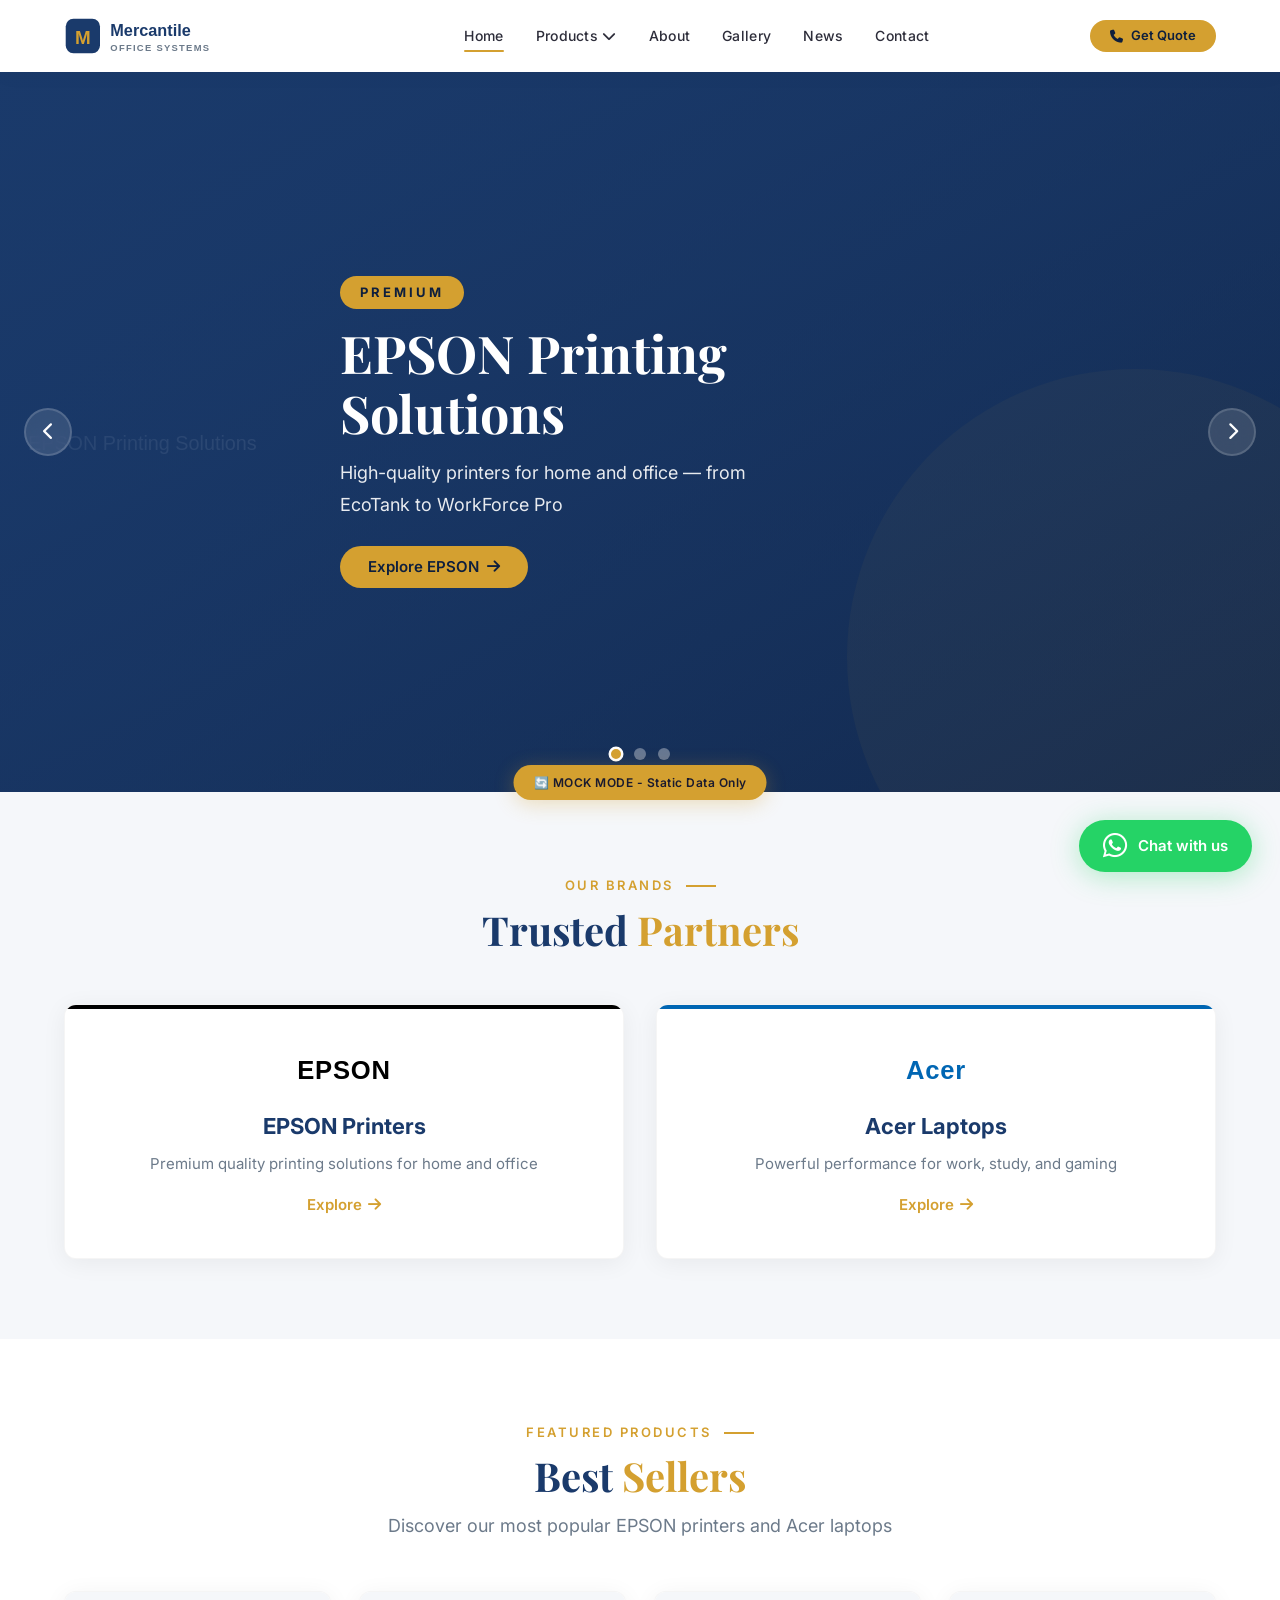
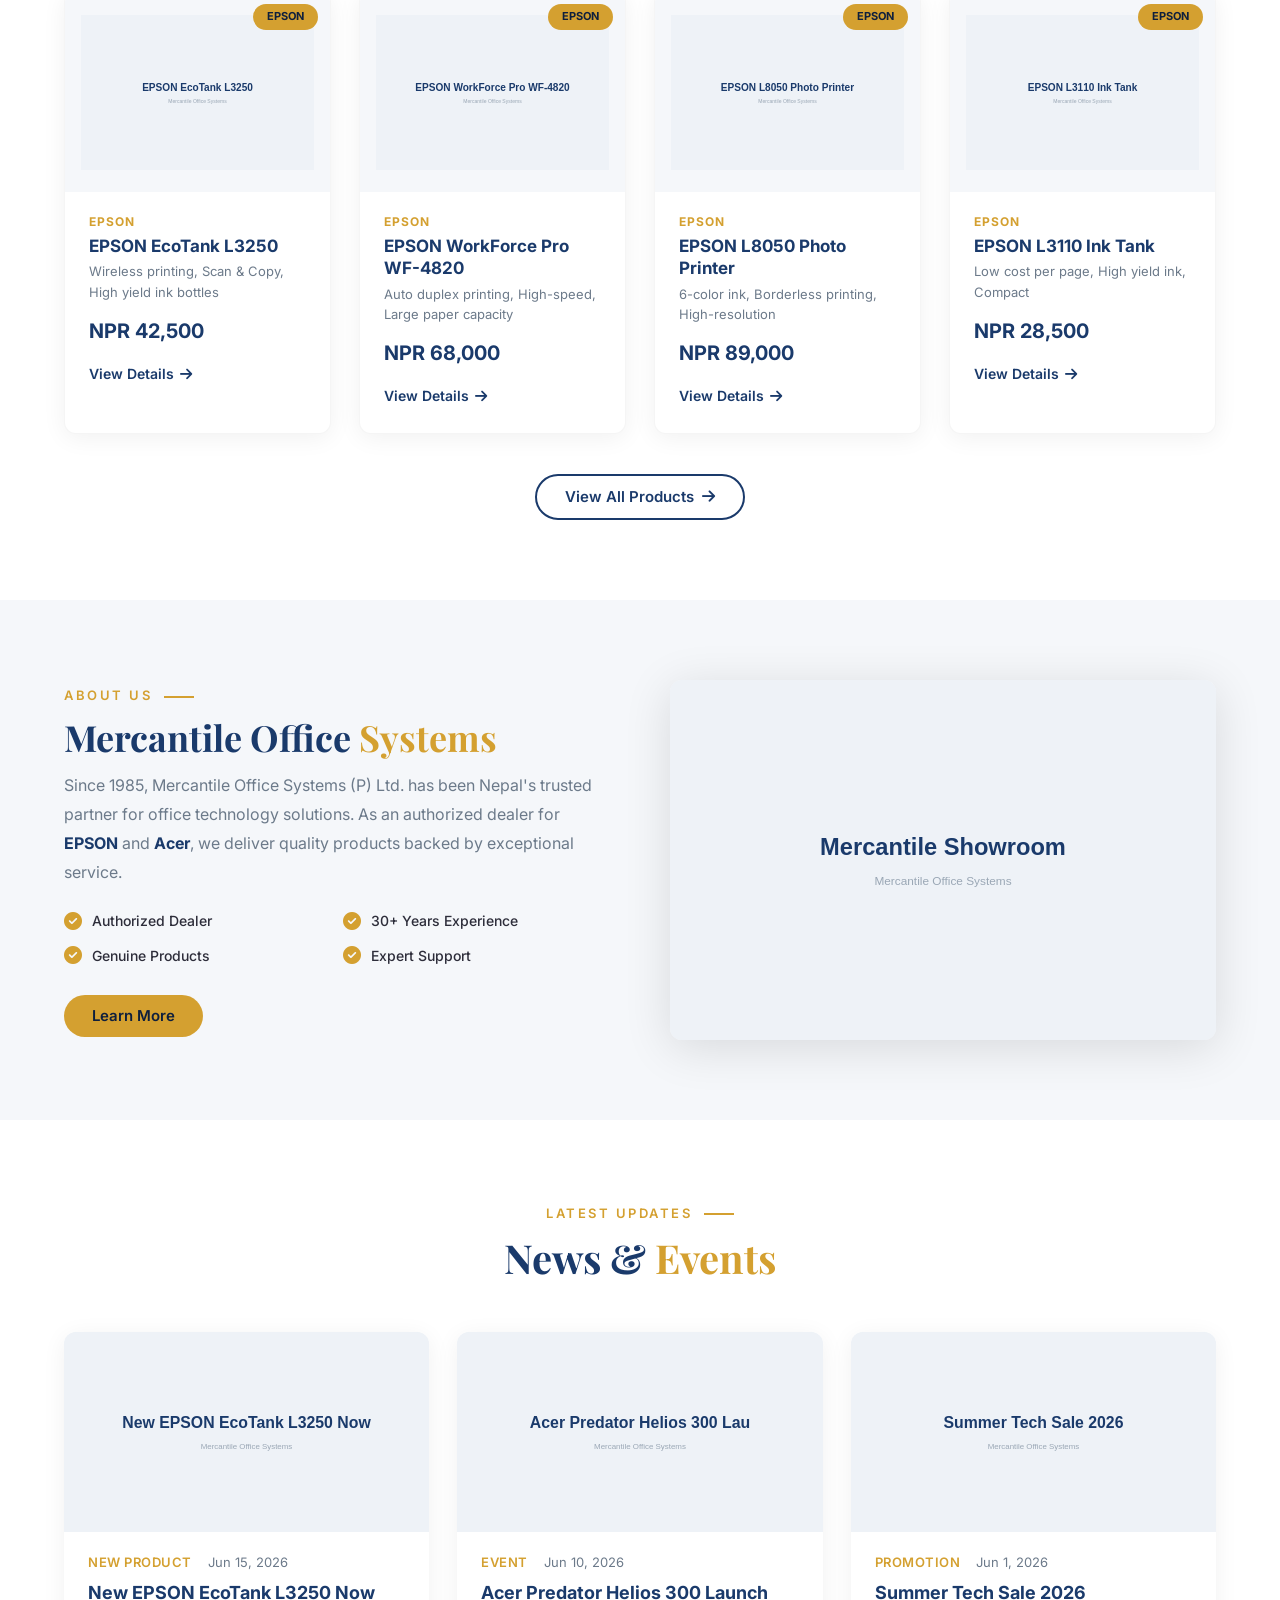
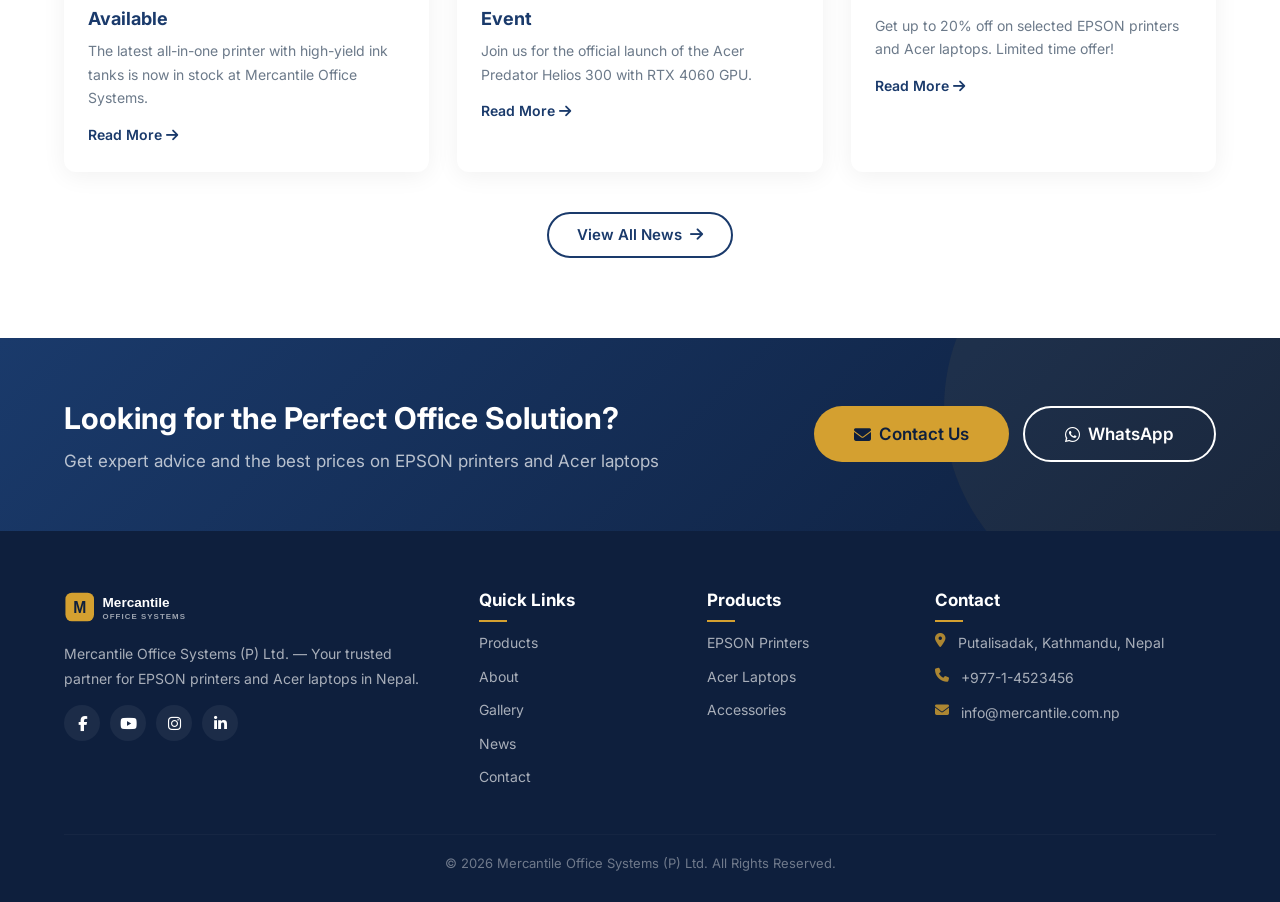
==== commit 203b95b5: "Update mercantile-demo-standalone.html" ====
--- a/mercantile-demo-standalone.html
+++ b/mercantile-demo-standalone.html
@@ -1411,7 +1411,7 @@
                         <span class="section-tag">About Us</span>
                         <h2 class="section-title">Mercantile Office <span>Systems</span></h2>
                         <p>
-                            Since 1995, Mercantile Office Systems (P) Ltd. has been Nepal's trusted partner for 
+                            Since 1985, Mercantile Office Systems (P) Ltd. has been Nepal's trusted partner for 
                             office technology solutions. As an authorized dealer for <strong>EPSON</strong> and 
                             <strong>Acer</strong>, we deliver quality products backed by exceptional service.
                         </p>
@@ -2418,4 +2418,4 @@
 
 </script>
 </body>
-</html>+</html>
